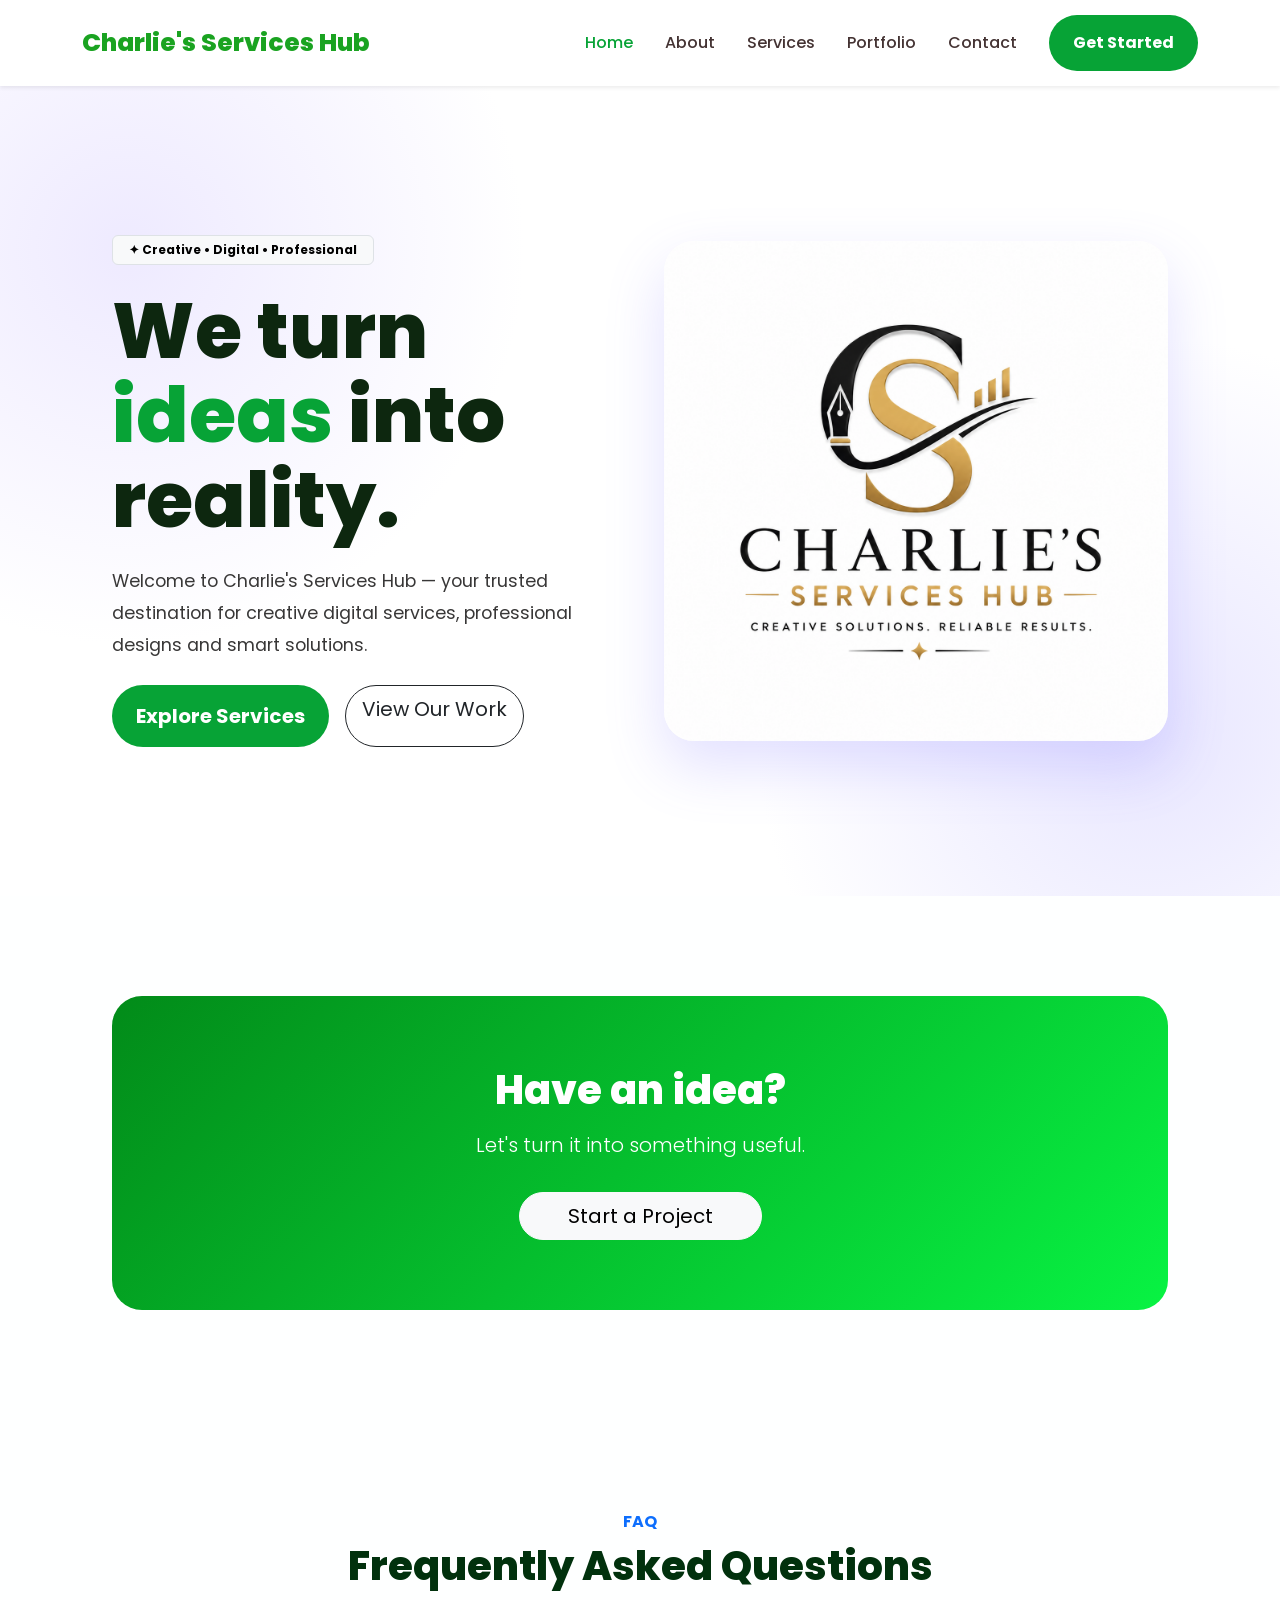
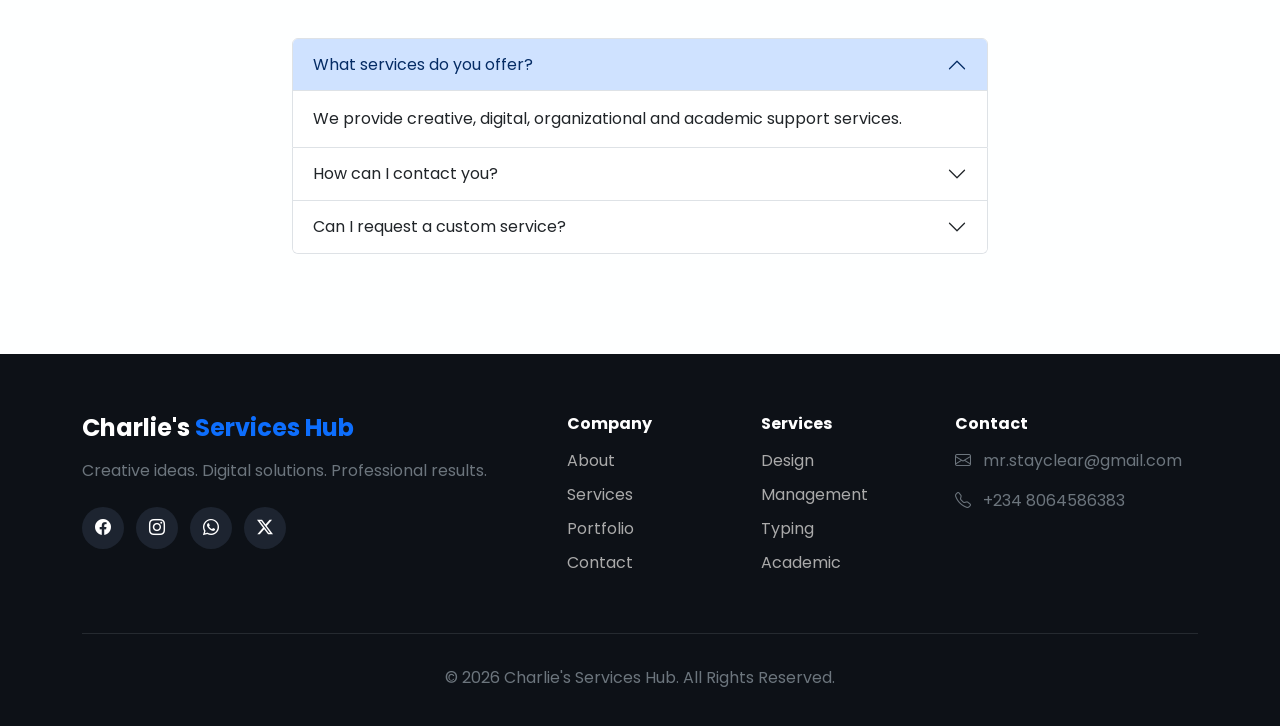
==== index.html @ 96997f83 "Update website" ====
<!DOCTYPE html>
<html lang="en">
<head>
    <meta charset="UTF-8">
    <meta name="viewport" content="width=device-width, initial-scale=1.0">

    <title>Charlie's Services Hub</title>

    <link
        href="https://cdn.jsdelivr.net/npm/bootstrap@5.3.8/dist/css/bootstrap.min.css"
        rel="stylesheet"
    >

    <!-- BOOTSTRAP ICONS -->
    <link
        rel="stylesheet"
        href="https://cdn.jsdelivr.net/npm/bootstrap-icons@1.13.1/font/bootstrap-icons.min.css"
    >

    <!--  GOOGLE FONT -->
    <link rel="preconnect" href="https://fonts.googleapis.com">
    <link rel="preconnect" href="https://fonts.gstatic.com" crossorigin>

    <link
        href="https://fonts.googleapis.com/css2?family=Poppins:wght@300;400;500;600;700;800&display=swap"
        rel="stylesheet"
    >
    <link rel="stylesheet" href="style.css">

</head>

<body>

<!-- NAVBAR -->

<nav class="navbar navbar-expand-lg bg-white sticky-top shadow-sm">

    <div class="container">

       <a class="navbar-brand" href="#">
    Charlie's Services Hub
</a>

        <button
            class="navbar-toggler"
            type="button"
            data-bs-toggle="collapse"
            data-bs-target="#navbarNav"
        >
            <span class="navbar-toggler-icon"></span>
        </button>


        <div class="collapse navbar-collapse" id="navbarNav">

            <ul class="navbar-nav ms-auto align-items-lg-center">

                <li class="nav-item">
                    <a class="nav-link active" href="#home">
                        Home
                    </a>
                </li>

                <li class="nav-item">
                    <a class="nav-link" href="pages/about.html">
                        About
                    </a>
                </li>

                <li class="nav-item">
                    <a class="nav-link" href="pages/services.html">
                        Services
                    </a>
                </li>

                <li class="nav-item">
                    <a class="nav-link" href="pages/portfolio.html">
                        Portfolio
                    </a>
                </li>

                <li class="nav-item">
                    <a class="nav-link" href="pages/contact.html">
                        Contact
                    </a>
                </li>
                

                <li class="nav-item ms-lg-3 mt-3 mt-lg-0">

                    <a
                        href="pages/contact.html"
                        class="btn btn-brand"
                    >
                        Get Started
                    </a>

                </li>

            </ul>

        </div>

    </div>

</nav>


<!-- =====================================================
     HERO
===================================================== -->

<section class="hero" id="home">

    <div class="container">

        <div class="row align-items-center g-5">


            <div class="col-lg-6"> <span class="badge text-bg-light border px-3 py-2 mb-4">
                    ✦ Creative • Digital • Professional
                </span>

                <h1>
                    We turn
                    <span>ideas</span>
                    into reality.
                </h1>

                <p class="mt-4 mb-4">

                    Welcome to Charlie's Services Hub — your trusted
                    destination for creative digital services,
                    professional designs and smart solutions.

                </p>

                <div class="d-flex flex-wrap gap-3">

                    <a href="services.html" class="btn btn-brand btn-lg">
                        Explore Services
                    </a>

                    <a href="portfolio.html"
                       class="btn btn-outline-dark btn-lg rounded-pill" >

                        View Our Work

                    </a>

                </div>


            </div>

            <div class="col-lg-6">

                <div class="hero-image">

                    <img
                        src="images/logo.png"
                        alt="Creative workspace"
                    >

                </div>

            </div>

        </div>

    </div>

</section>


<!-- CTA -->

<section>

    <div class="container">

        <div class="cta text-center">

            <h2>
                Have an idea?
            </h2>

            <p class="lead mt-3">
                Let's turn it into something useful.
            </p>

            <a
                href="contact.html"
                class="btn btn-light btn-lg rounded-pill px-5 mt-3"
            >
                Start a Project
            </a>

        </div>

    </div>

</section>

<!-- FAQ / ACCORDION -->

<section>

    <div class="container">

        <div class="text-center mb-5">

            <span class="text-primary fw-bold">
                FAQ
            </span>

            <h2 class="section-title mt-2">
                Frequently Asked Questions
            </h2>

        </div>


        <div class="row justify-content-center">

            <div class="col-lg-8">

                <div class="accordion" id="faqAccordion">


                    <div class="accordion-item">

                        <h2 class="accordion-header">

                            <button
                                class="accordion-button"
                                type="button"
                                data-bs-toggle="collapse"
                                data-bs-target="#faqOne"
                            >

                                What services do you offer?

                            </button>

                        </h2>

                        <div
                            id="faqOne"
                            class="accordion-collapse collapse show"
                            data-bs-parent="#faqAccordion"
                        >

                            <div class="accordion-body">

                                We provide creative, digital,
                                organizational and academic support
                                services.

                            </div>

                        </div>

                    </div>



                    <div class="accordion-item">

                        <h2 class="accordion-header">

                            <button
                                class="accordion-button collapsed"
                                type="button"
                                data-bs-toggle="collapse"
                                data-bs-target="#faqTwo"
                            >

                                How can I contact you?

                            </button>

                        </h2>

                        <div
                            id="faqTwo"
                            class="accordion-collapse collapse"
                            data-bs-parent="#faqAccordion"
                        >

                            <div class="accordion-body">

                                You can use the contact form below or
                                contact us through your preferred
                                social media platform.

                            </div>

                        </div>

                    </div>



                    <div class="accordion-item">

                        <h2 class="accordion-header">

                            <button
                                class="accordion-button collapsed"
                                type="button"
                                data-bs-toggle="collapse"
                                data-bs-target="#faqThree"
                            >

                                Can I request a custom service?

                            </button>

                        </h2>

                        <div
                            id="faqThree"
                            class="accordion-collapse collapse"
                            data-bs-parent="#faqAccordion"
                        >

                            <div class="accordion-body">

                                Yes. Contact us with your requirements
                                and we can discuss the project.

                            </div>

                        </div>

                    </div>


                </div>

            </div>

        </div>

    </div>

</section>


<!-- MODAL -->

<div
    class="modal fade"
    id="successModal"
    tabindex="-1"
>

    <div class="modal-dialog modal-dialog-centered">

        <div class="modal-content border-0 rounded-4">

            <div class="modal-body text-center p-5">

                <i
                    class="bi bi-check-circle-fill text-success"
                    style="font-size: 4rem;"
                ></i>

                <h3 class="fw-bold mt-3">
                    Message Ready!
                </h3>

                <p class="text-muted">
                    This is a class demonstration form.
                    
            
                </p>

                <button
                    type="button"
                    class="btn btn-brand"
                    data-bs-dismiss="modal"
                >
                    Close
                </button>

            </div>

        </div>

    </div>

</div>



<!-- FOOTER -->

<footer>

    <div class="container">

        <div class="row g-5">


            <div class="col-lg-5">

                <h4 class="fw-bold">
                    Charlie's <span class="text-primary">
                        Services Hub
                    </span>
                </h4>

                <p class="text-secondary mt-3">

                    Creative ideas. Digital solutions.
                    Professional results.

                </p>


                <div class="mt-4">

                    <a href="https://www.bing.com/ck/a?!&&p=9feb0f4310e8fc81fb47307b9c2fcb433180a0ec6b090beaa0cdb81ada6acd82JmltdHM9MTc5MDM4MDgwMA&ptn=3&ver=2&hsh=4&fclid=1b121233-e834-6861-1917-0503e92b69a7&psq=facebook&u=a1aHR0cHM6Ly93d3cuZmFjZWJvb2suY29tLw" class="social-icon">
                        <i class="bi bi-facebook"></i>
                    </a>

                    <a href="https://www.bing.com/ck/a?!&&p=528c1a30f870afdccb645fd1c2c359d03a82cc8d099572224cc687672ef10321JmltdHM9MTc5MDM4MDgwMA&ptn=3&ver=2&hsh=4&fclid=1b121233-e834-6861-1917-0503e92b69a7&psq=instagram&u=a1aHR0cHM6Ly93d3cuaW5zdGFncmFtLmNvbS8" class="social-icon">
                        <i class="bi bi-instagram"></i>
                    </a>

                    <a href="https://www.bing.com/ck/a?!&&p=65aac3eaa74bcf0e8704a24eafe62440c867f654f929f1806dbceceaddc57669JmltdHM9MTc5MDM4MDgwMA&ptn=3&ver=2&hsh=4&fclid=1b121233-e834-6861-1917-0503e92b69a7&psq=whatsapp&u=a1aHR0cHM6Ly93d3cud2hhdHNhcHAuY29tLw" class="social-icon">
                        <i class="bi bi-whatsapp"></i>
                    </a>

                    <a href="https://www.bing.com/ck/a?!&&p=339bd006823ff5f0c542a1fcebcbe4391bc80062686b438f9a3b58145658d2aaJmltdHM9MTc5MDM4MDgwMA&ptn=3&ver=2&hsh=4&fclid=1b121233-e834-6861-1917-0503e92b69a7&psq=twitt&u=a1aHR0cHM6Ly94LmNvbS8" class="social-icon">
                        <i class="bi bi-twitter-x"></i>
                    </a>

                </div>

            </div>


            <div class="col-6 col-lg-2">

                <h6 class="fw-bold mb-3">
                    Company
                </h6>

                <a href="pages/about.html">About</a>
                <a href="pages/services.html">Services</a>
                <a href="pages/portfolio.html">Portfolio</a>
                <a href="pages/contact.html">Contact</a>

            </div>


            <div class="col-6 col-lg-2">

                <h6 class="fw-bold mb-3">
                    Services
                </h6>

                <a href="pages/services.html">Design</a>
                <a href="pages/services.html">Management</a>
                <a href="pages/services.html">Typing</a>
                <a href="pages/services.html">Academic</a>

            </div>


            <div class="col-lg-3">

                <h6 class="fw-bold mb-3">
                    Contact
                </h6>

                <p class="text-secondary">
                    <i class="bi bi-envelope me-2"></i>
                    mr.stayclear@gmail.com
                </p>

                <p class="text-secondary">
                    <i class="bi bi-telephone me-2"></i>
                    +234 8064586383
                </p>

            </div>

        </div>


        <hr class="border-secondary mt-5">


        <div class="text-center text-secondary pt-3">

            <p>
                © 2026 Charlie's Services Hub.
                All Rights Reserved.
            </p>

        </div>

    </div>

</footer>
<script src="https://cdn.jsdelivr.net/npm/bootstrap@5.3.8/dist/js/bootstrap.bundle.min.js" integrity="sha384-FKyoEForCGlyvwx9Hj09JcYn3nv7wiPVlz7YYwJrWVcXK/BmnVDxM+D2scQbITxI" crossorigin="anonymous"></script>
</body>
</html>
---- style.css ----
:root {
            --primary: #07a336;
            --secondary: #1aa321;
            --dark: #0d270f;
            --light: #aaee9d9a;
            --text: #383737;
        }

        * {
            scroll-behavior: smooth;
        }

           
        body { 
            font-family: 'Poppins', sans-serif;
            color: var(--dark);
            background-color: rgba(254, 255, 255, 0.945)
        }

        /* NAVBAR */

        .navbar {
            padding: 15px 0;
            transition: 0.3s;
        }

        .navbar-brand {
            font-size: 25px;
            font-weight: 800;
            color: var(--secondary);
        }


        .nav-link {
            font-weight: 500;
            margin: 0 8px;
            color: #443333;
            transition: 0.3s;
        }

        .nav-link:hover {
            color: var(--primary);
        }

        .nav-link.active {
            color: var(--primary) !important;
        }

        .btn-brand {
            
            background: var(--primary);
            color: white;
            border: none;
            padding: 16px 24px;
            border-radius: 50px;
            font-weight: 700;
            transition: 0.3s;
        }

        .btn-brand:hover {
           background-color: #1aa321; opacity: 80%;
            color: rgb(250, 248, 248);
            transform: translateY(3px);
        }
        
/* ABOUT */

        .about-img {
            margin-bottom: 40px;
            border-radius: 25px;
            width: 100%;
            height: 500px;
            object-fit: cover;
        }
        

        .check-item {
            display: flex;
            align-items: center;
            gap: 12px;
            margin-bottom: 15px;
        }

        .check-item i {
            color: var(--secondary);
            font-size: 1.3rem;
        }
          /* CAROUSEL */
            
        .carousel-item img {
            margin: 30px;
            height: 550px;
            object-fit: cover;
            border-radius: 25px;
        }
        .span
        .carousel-caption {
            background: rgba(0, 0, 0, 0.55);
            border-radius: 15px;
            padding: 20px;
        }
        /*STATS*/

         .stats-section {
            padding-bottom: 30px;
            margin-bottom: 50px;
            background: var(--light);
            color: white;
        }

        .stat-number {
            font-size: 3rem;
            font-weight: 800;
            color: #035528;
        }

        .stat-text {
            color: #015521;
        }
         
.btn-brand {
            background: var(--primary);
            color: white;
            border: none;
            padding: 16px 24px;
            border-radius: 50px;
            font-weight: 700;
            transition: 0.3s;
        }

        .btn-brand:hover {
           background-color: #1aa321; opacity: 80%;
            color: white;
            transform: translateY(3px);
        }

        /* SERVICES */

        .service-card {
            text-align: center;
            border-radius: 30px;
            padding: 20px;
            height: 100%;
            background: rgb(252, 253, 251);
            box-shadow: 0 10px 40px rgba(12, 12, 12, 0.322);
            transition: 0.3s;

        }

        .service-card:hover {
            transform: translateY(-10px);
            box-shadow: 0 20px 50px rgba(108, 99, 255, 0.15);
        }

        .service-icon {
            width: 65px;
            height: 65px;
            display: flex;
            align-items: center;
            justify-content: center;
            border-radius: 18px;
            background: #49e68556;
            color: var(--primary);
            font-size: 1.8rem;
            margin-bottom: 25px;
        }

        .service-card h4 {
            font-weight: 700;
        }

        .service-card p {
            color: var(--text);
            line-height: 1.7;
        }

         /* PORTFOLIO */

        .portfolio-card {
            border: none;
            overflow: hidden;
            border-radius: 20px;
            box-shadow: 0 10px 35px rgba(0,0,0,0.08);
        }

        .portfolio-card img {
            height: 250px;
            width: 100%;
            object-fit: cover;
            transition: 0.5s;
        }

        .portfolio-card:hover img {
            transform: scale(1.08);
        }

        /* =========================
           TESTIMONIALS
        ========================== */

        .testimonial {
            background: white;
            border-radius: 20px;
            padding: 30px;
            box-shadow: 0 10px 35px rgba(0,0,0,0.07);
        }

        .stars {
            color: rgb(231, 231, 5);
        }


        /* =========================
           CONTACT
        ========================== */

        .contact-card {
            border: none;
            border-radius: 20px;
            box-shadow: 0 10px 40px rgba(0,0,0,0.07);
        }

        .form-control {
            padding: 14px;
            border-radius: 12px;
        }

        .form-control:focus {
            border-color: var(--primary);
            box-shadow: 0 0 0 0.2rem rgba(108, 99, 255, 0.15);
        }

        .btn-brand {
            background: var(--primary);
            color: white;
            border: none;
            padding: 16px 24px;
            border-radius: 50px;
            font-weight: 700;
            transition: 0.3s;
        }

        .btn-brand:hover {
           background-color: #1aa321; opacity: 80%;
            color: white;
            transform: translateY(3px);
        }


        /* HERO */

        .hero {
            min-height: 90vh;
            display: flex;
            align-items: center;
        background:
                radial-gradient(circle at 10% 20%, #eeeaff 0%, transparent 30%),
                radial-gradient(circle at 90% 80%, #e8e6ff 0%, transparent 30%),
                #ffffff;
        }

        .hero h1 {
            font-size: clamp(2.5rem, 6vw, 5rem);
            font-weight: 800;
            line-height: 1.1;
        }

        .hero h1 span {
            color: var(--primary);
        }

        .hero p {
            color: var(--text);
            font-size: 1.1rem;
            max-width: 600px;
            line-height: 1.8;
        }

        .hero-image {
            border-radius: 30px;
            overflow: hidden;
            box-shadow: 0 25px 60px rgba(108, 99, 255, 0.2);
        }

        .hero-image img {
            width: 100%;
            height: 500px;
            object-fit: cover;
        }


        /*  GENERAL SECTION */
        section{
            padding: 100px;
        }

        .section-title {
            font-weight: 800;
            font-size: 2.5rem;
            color:#01310d;
        }

        .section-subtitle {
            color: var(--text);
            max-width: 550px;
            margin: auto;
        }

        /* CTA */
        .cta {
            
            background:
                linear-gradient(
                    135deg,
                    #028b19,
                    #08f343
                );

            color: white;
            border-radius: 30px;
            padding: 70px 40px;
        }

        .cta h2 {
            font-weight: 800;
            font-size: 2.5rem;
        }



        /* FOOTER */

        footer {
            background: #0d1117;
            color: white;
            padding: 60px 0 20px;
        }

        footer a {
            color: #aaa;
            text-decoration: none;
            display: block;
            margin-bottom: 10px;
            transition: 0.3s;
        }

        footer a:hover {
            color: rgb(20, 104, 4);
        }

        .social-icon {
            width: 42px;
            height: 42px;
            display: inline-flex;
            align-items: center;
            justify-content: center;
            border-radius: 50%;
            background: #1d2430;
            color: white;
            margin-right: 8px;
            transition: 0.3s;
        }

        .social-icon:hover {
            background: white;
            transform: translateY(-3px);
        }


        /* RESPONSIVE */

        @media (max-width: 768px) {

            

            .hero p {
                margin: auto;
            }

            .hero-image {
                margin-top: 40px;
            }

            .hero-image img {
                height: 350px;
            }

            section {
                padding: 70px 0;          
            }

            .carousel-item img {
                height: 350px;
            }
           
        }
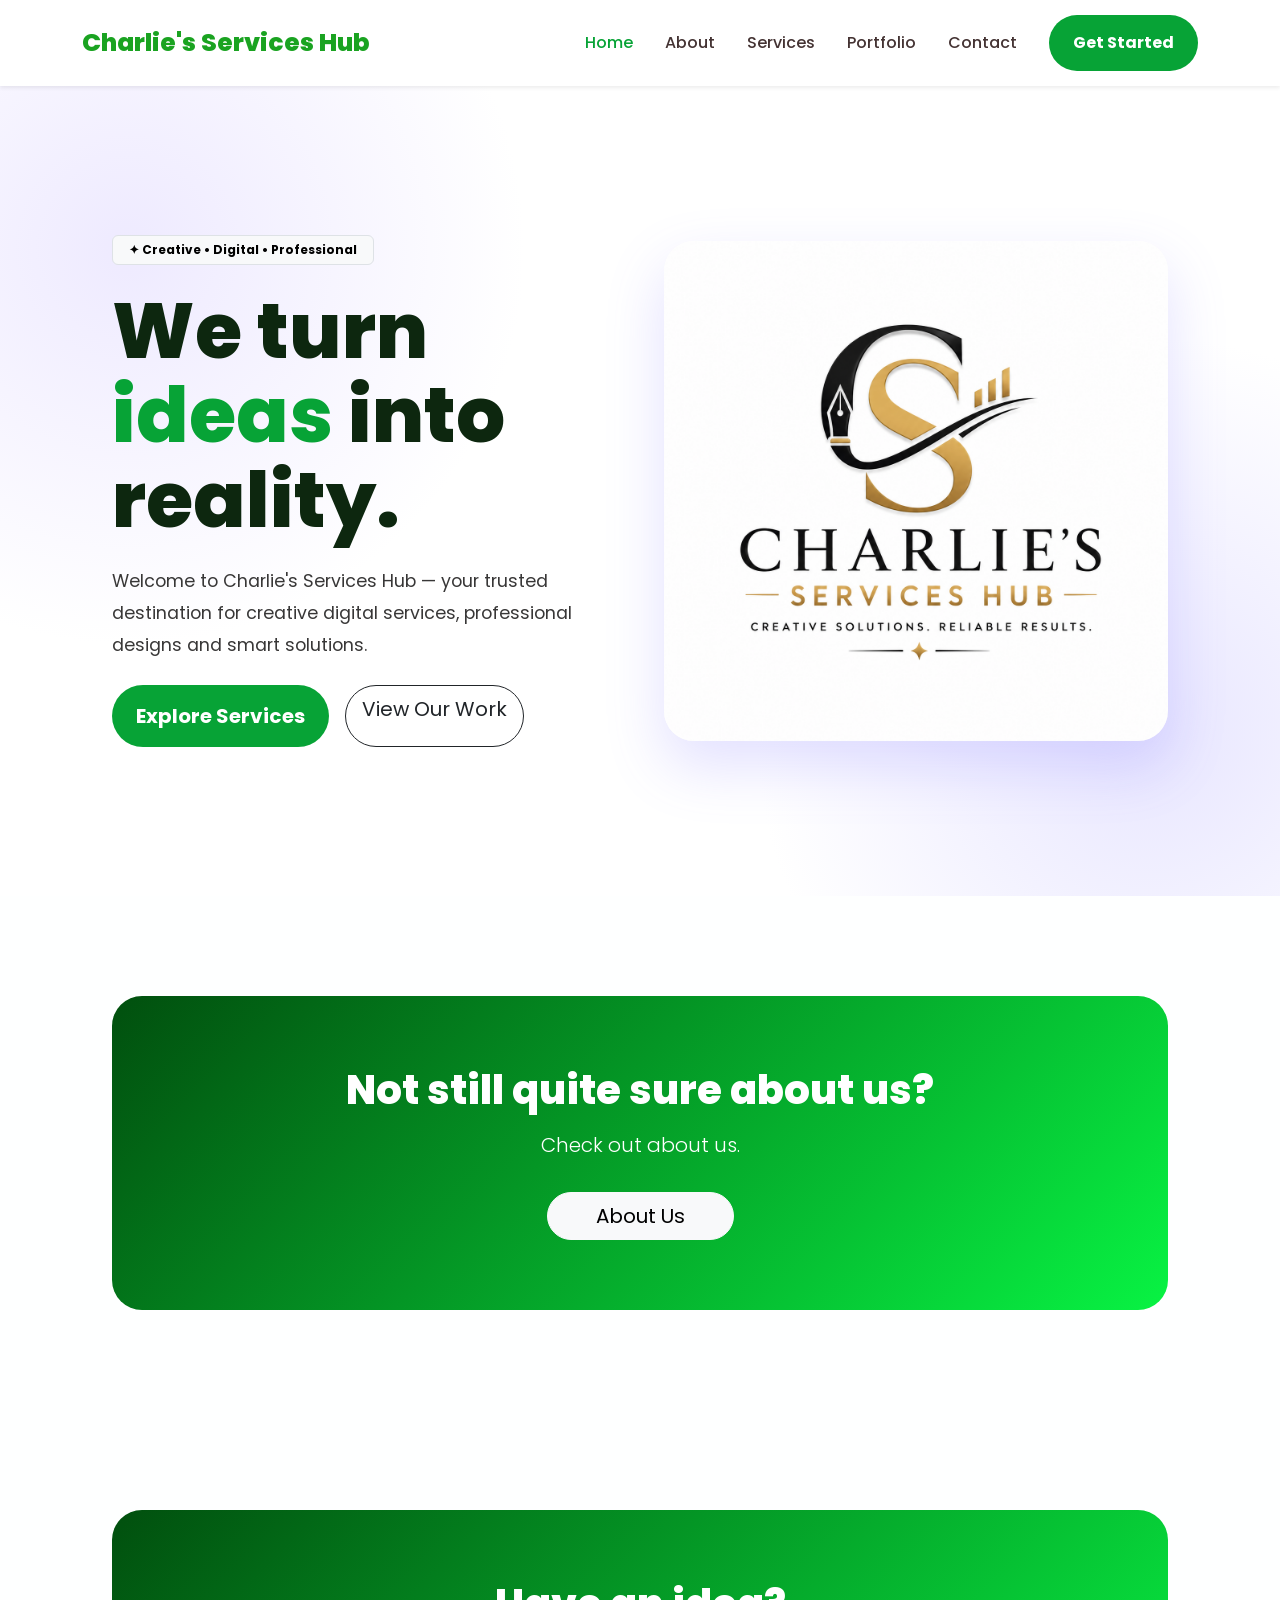
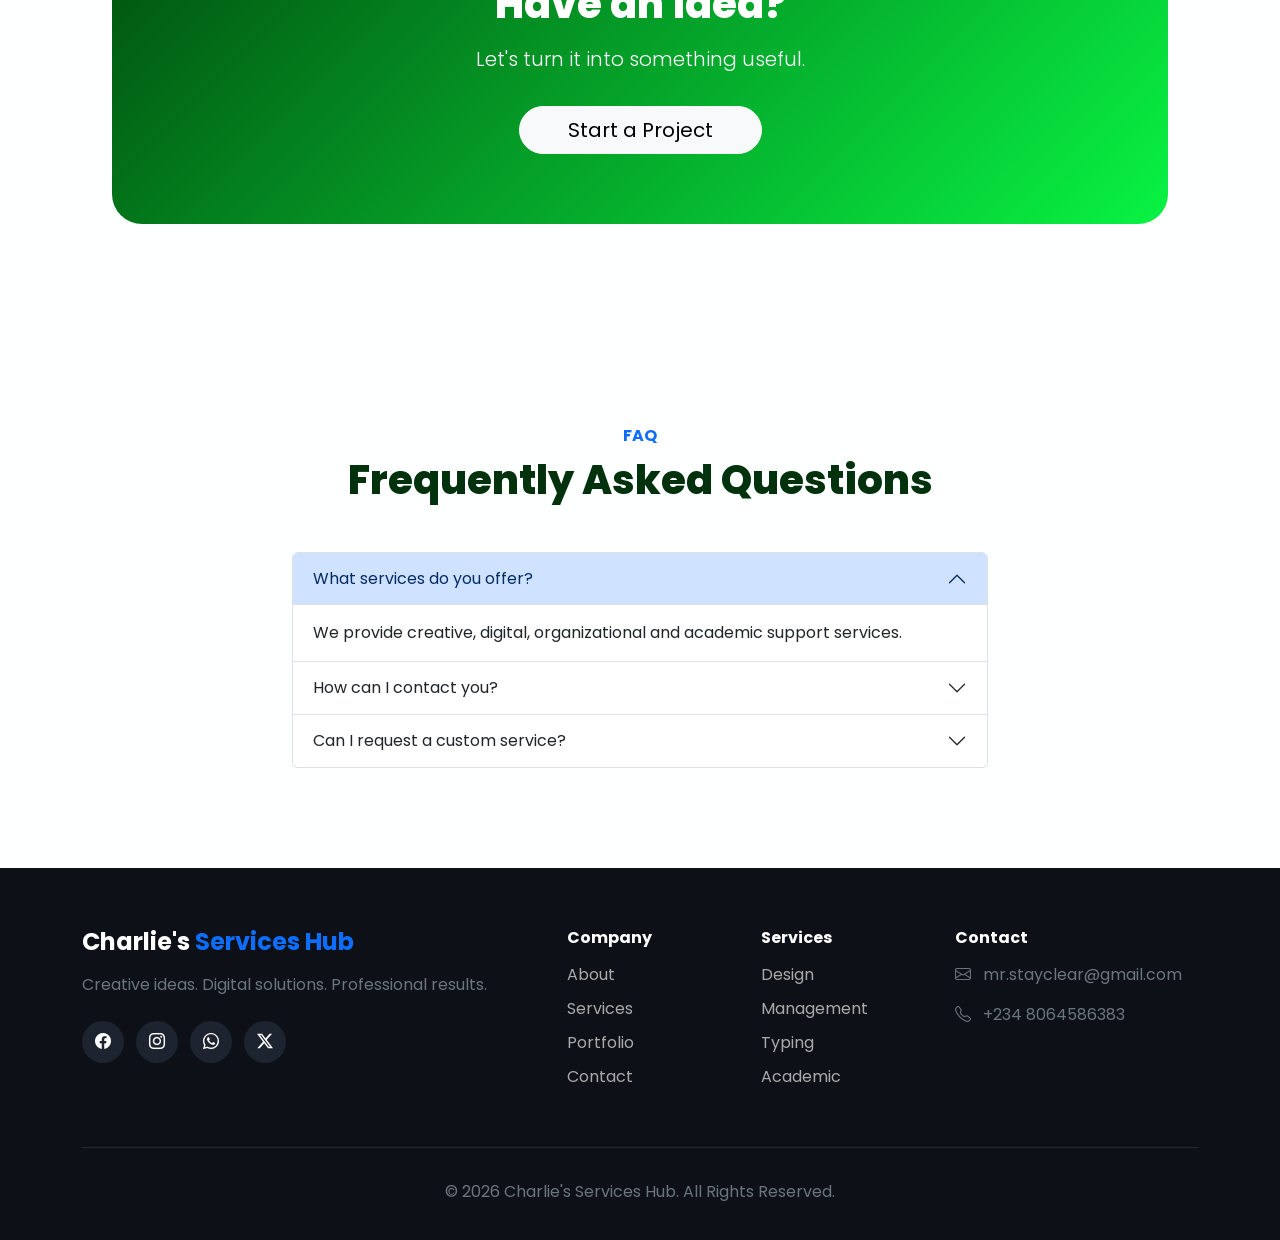
==== commit 56ce7876: "Update website design" ====
--- a/index.html
+++ b/index.html
@@ -137,11 +137,11 @@
 
                 <div class="d-flex flex-wrap gap-3">
 
-                    <a href="services.html" class="btn btn-brand btn-lg">
+                    <a href="pages/services.html" class="btn btn-brand btn-lg">
                         Explore Services
                     </a>
 
-                    <a href="portfolio.html"
+                    <a href="pages/portfolio.html"
                        class="btn btn-outline-dark btn-lg rounded-pill" >
 
                         View Our Work
@@ -172,6 +172,32 @@
 
 </section>
 
+<section>
+
+    <div class="container">
+
+        <div class="cta text-center">
+
+            <h2>
+                Not still quite sure about us?
+            </h2>
+
+            <p class="lead mt-3">
+                Check out about us.
+            </p>
+
+            <a
+                href="pages/about.html"
+                class="btn btn-light btn-lg rounded-pill px-5 mt-3"
+            >
+                About Us
+            </a>
+
+        </div>
+
+    </div>
+
+</section>
 
 <!-- CTA -->
 
@@ -190,7 +216,7 @@
             </p>
 
             <a
-                href="contact.html"
+                href="pages/contact.html"
                 class="btn btn-light btn-lg rounded-pill px-5 mt-3"
             >
                 Start a Project
@@ -507,6 +533,8 @@
     </div>
 
 </footer>
+
 <script src="https://cdn.jsdelivr.net/npm/bootstrap@5.3.8/dist/js/bootstrap.bundle.min.js" integrity="sha384-FKyoEForCGlyvwx9Hj09JcYn3nv7wiPVlz7YYwJrWVcXK/BmnVDxM+D2scQbITxI" crossorigin="anonymous"></script>
+
 </body>
 </html>
--- a/style.css
+++ b/style.css
@@ -194,9 +194,7 @@
             transform: scale(1.08);
         }
 
-        /* =========================
-           TESTIMONIALS
-        ========================== */
+        /* TESTIMONIALS */
 
         .testimonial {
             background: white;
@@ -210,9 +208,7 @@
         }
 
 
-        /* =========================
-           CONTACT
-        ========================== */
+        /* CONTACT */
 
         .contact-card {
             border: none;
@@ -312,7 +308,7 @@
             background:
                 linear-gradient(
                     135deg,
-                    #028b19,
+                    #014f0e,
                     #08f343
                 );
 
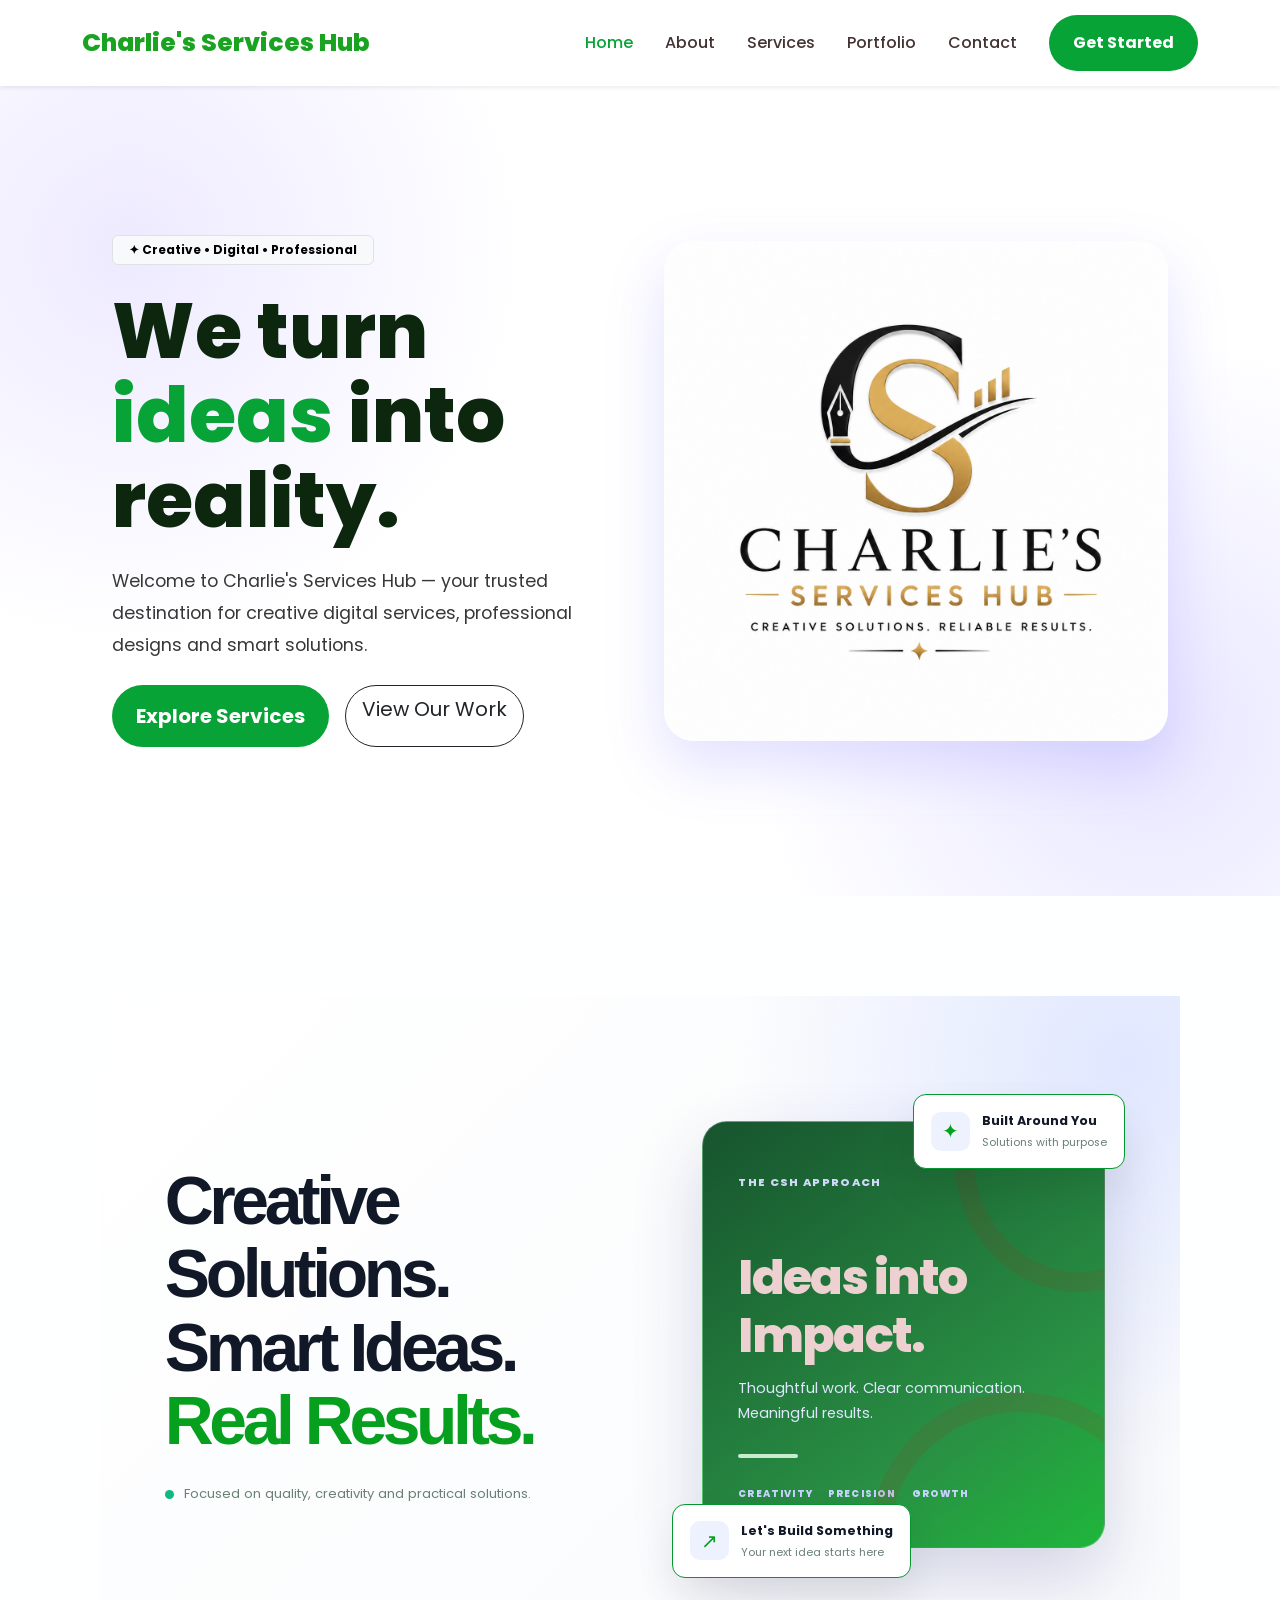
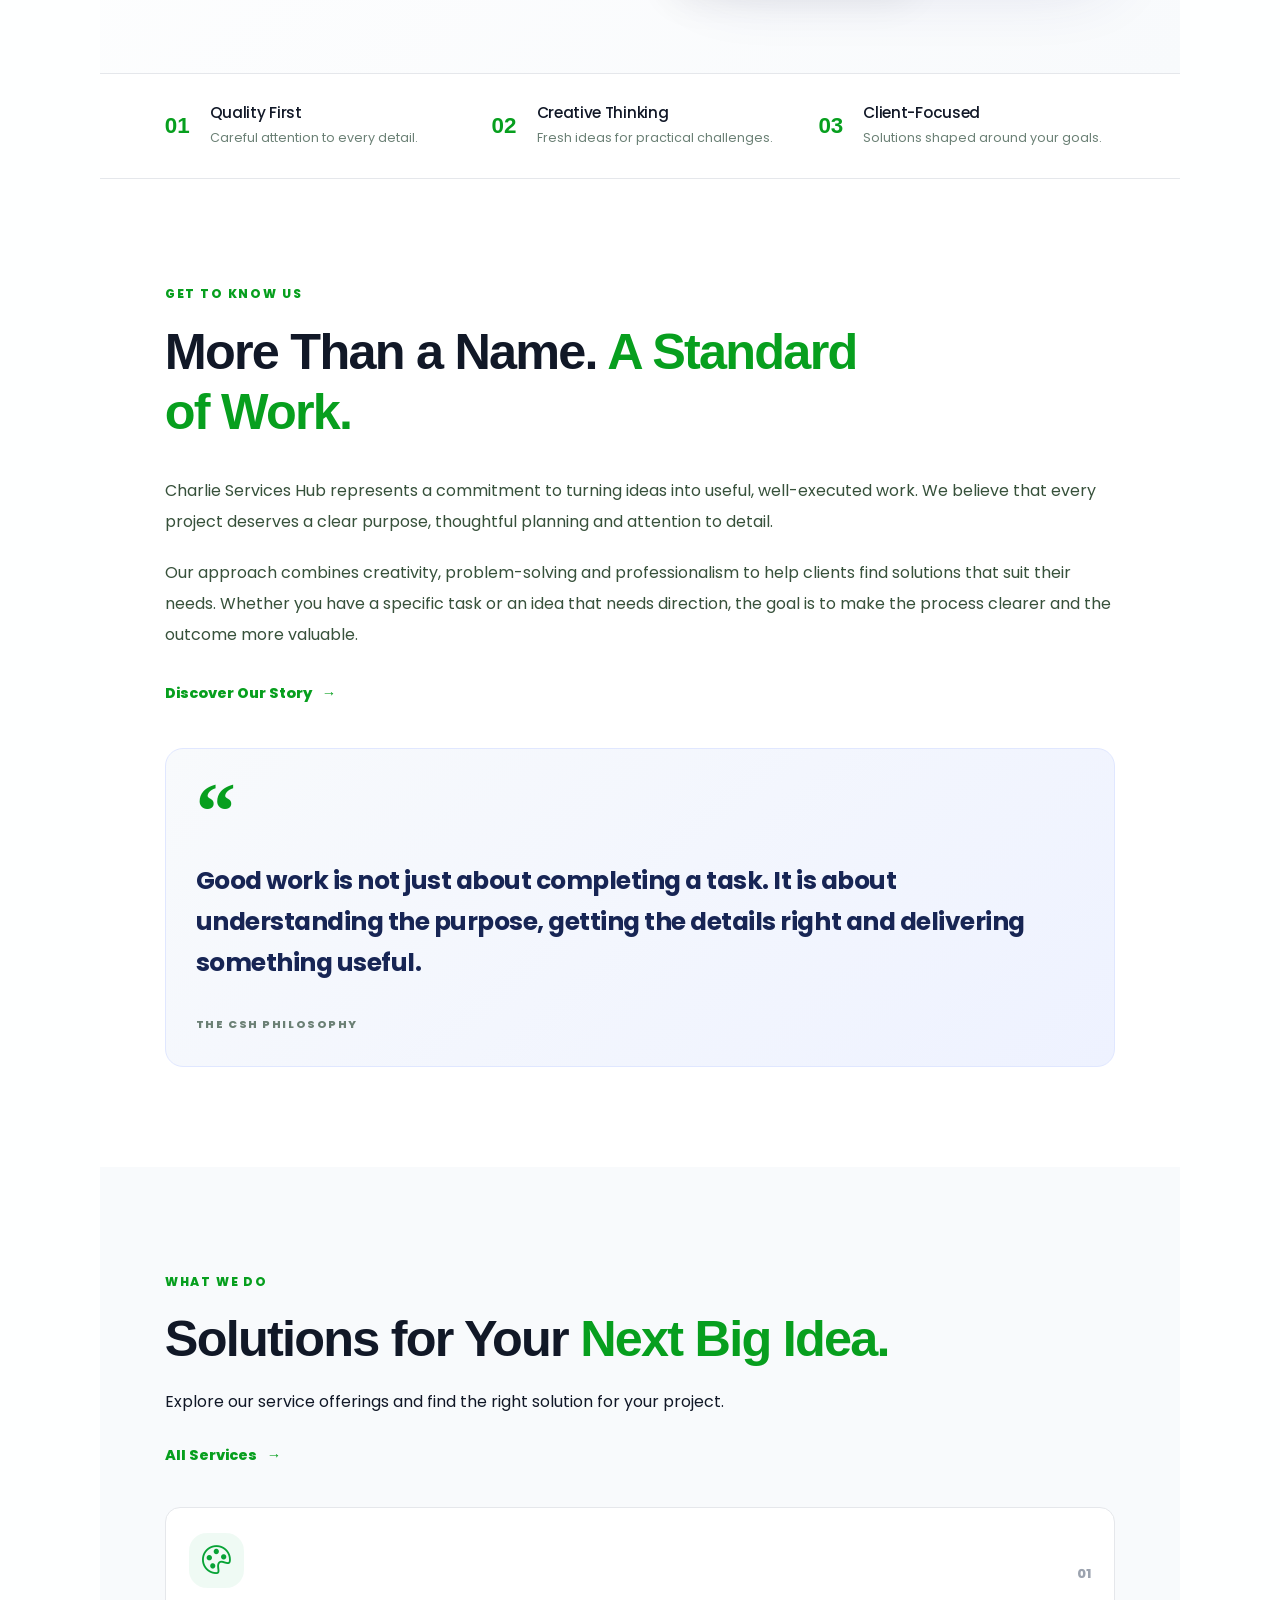
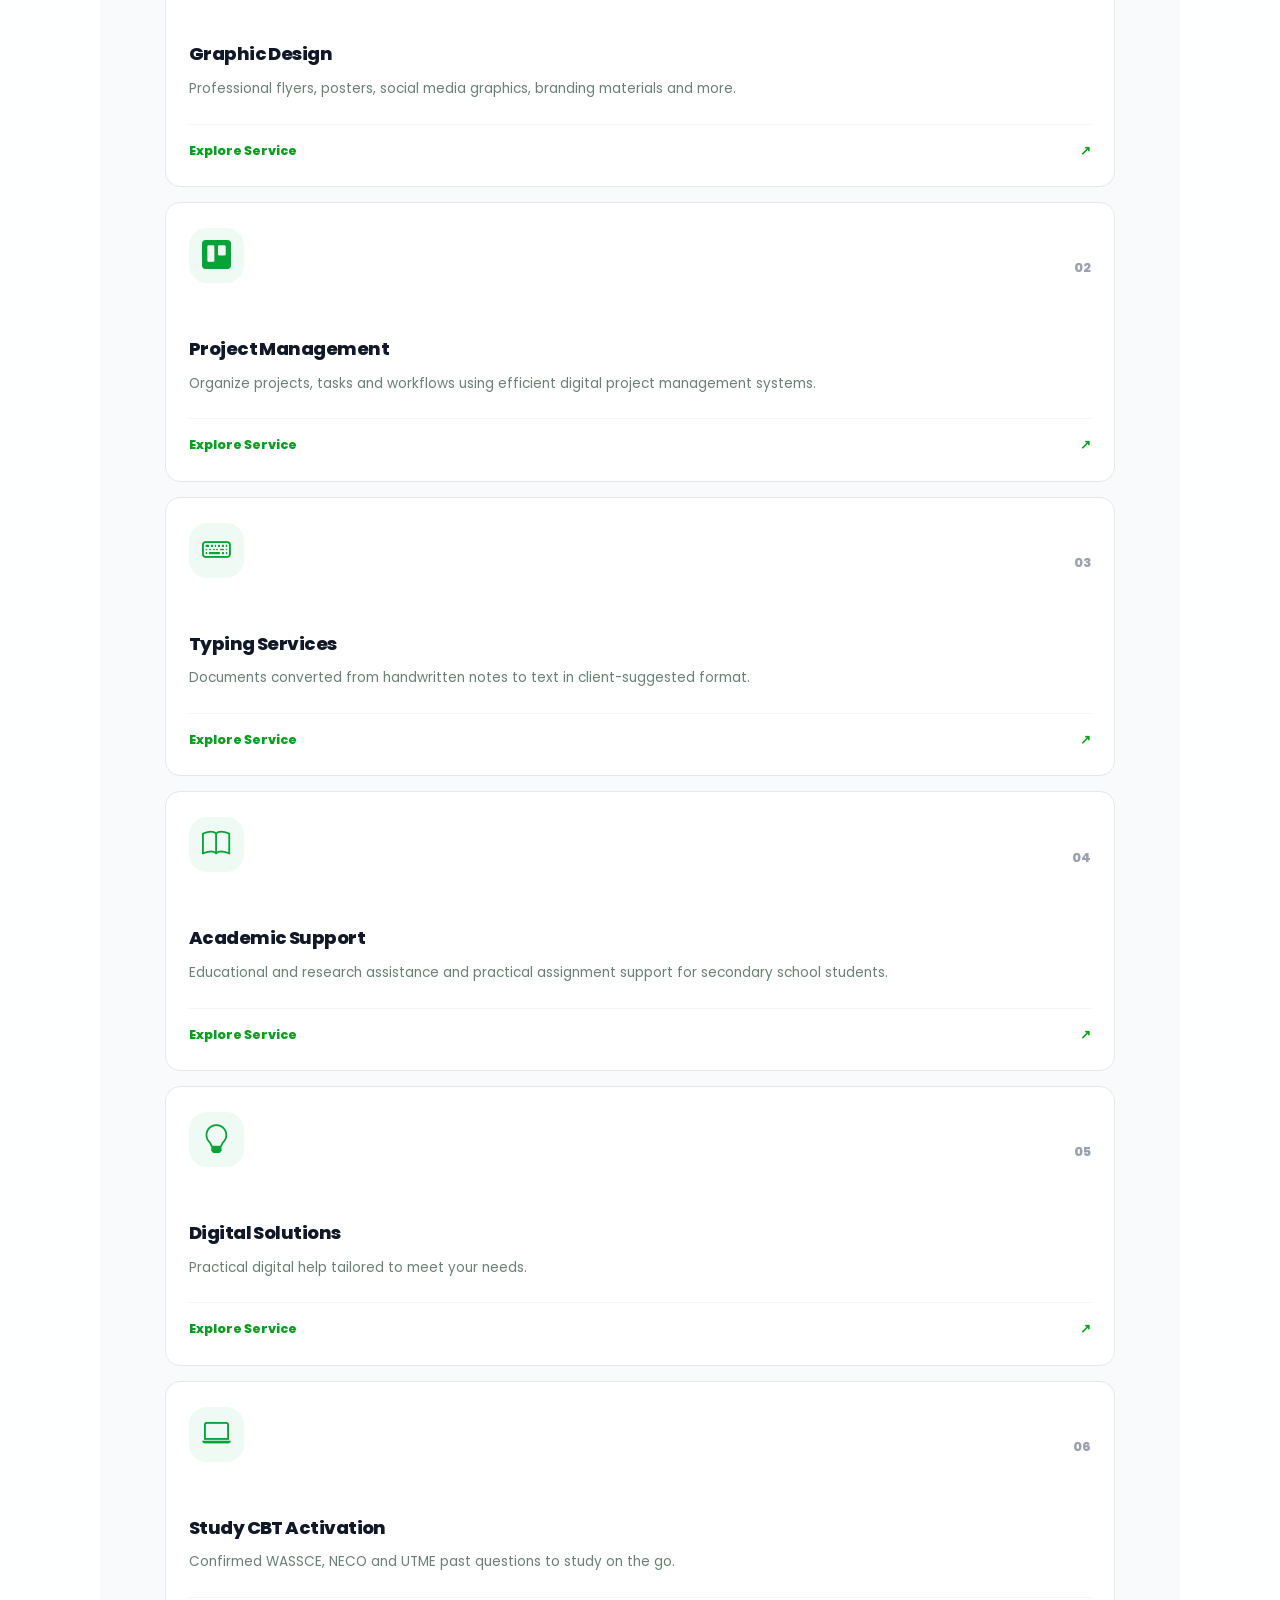
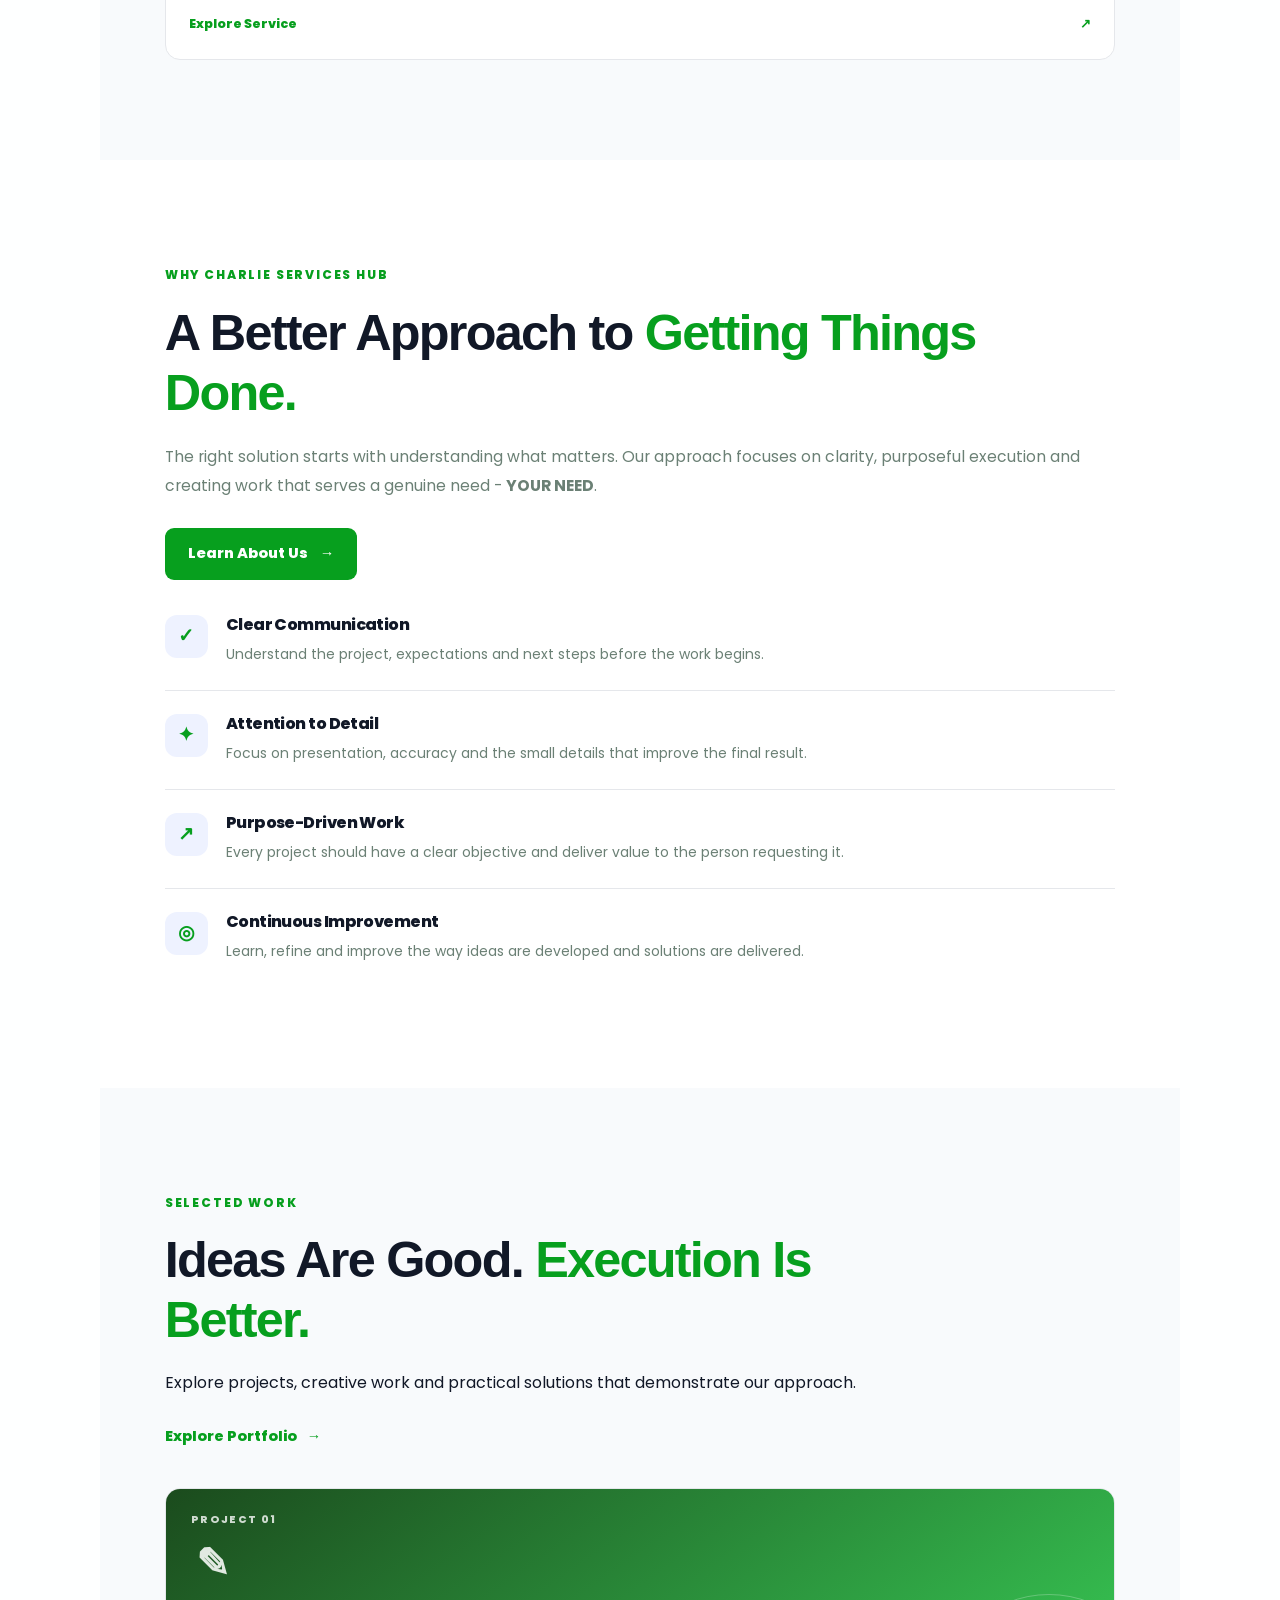
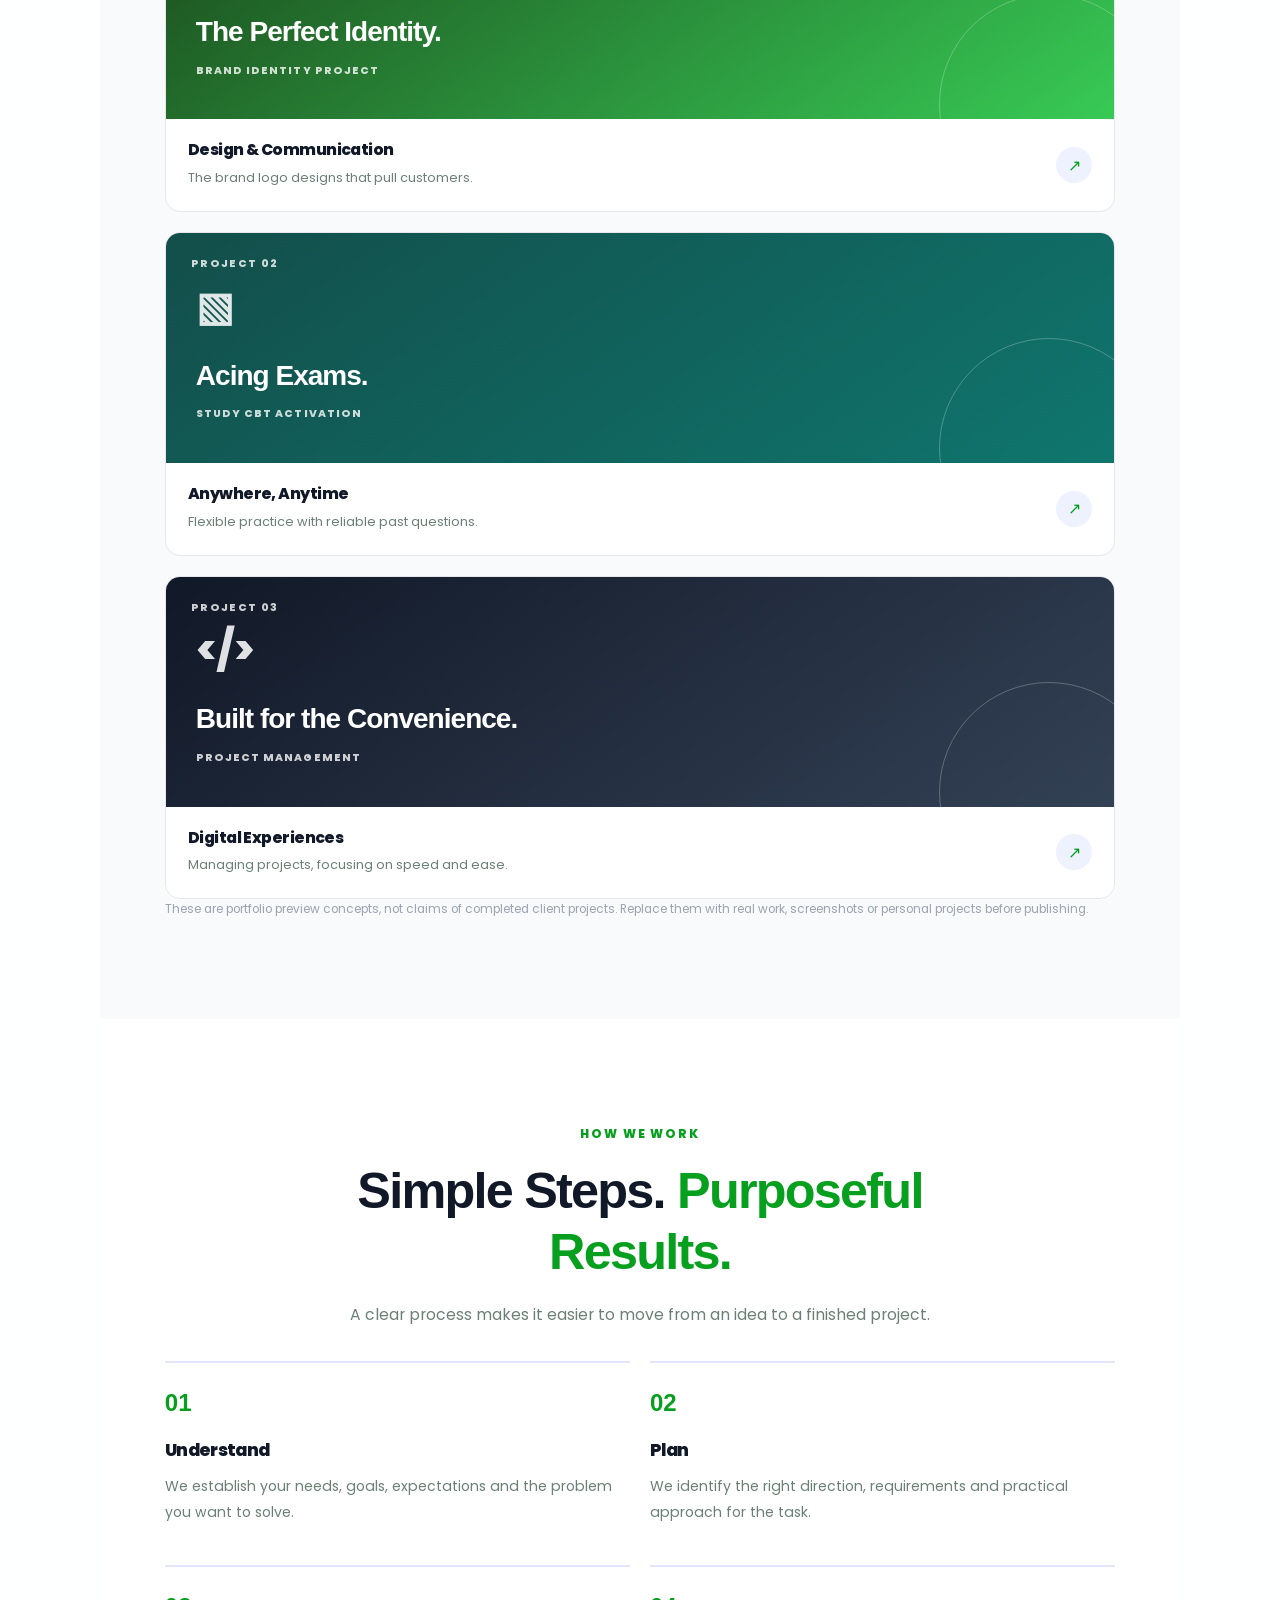
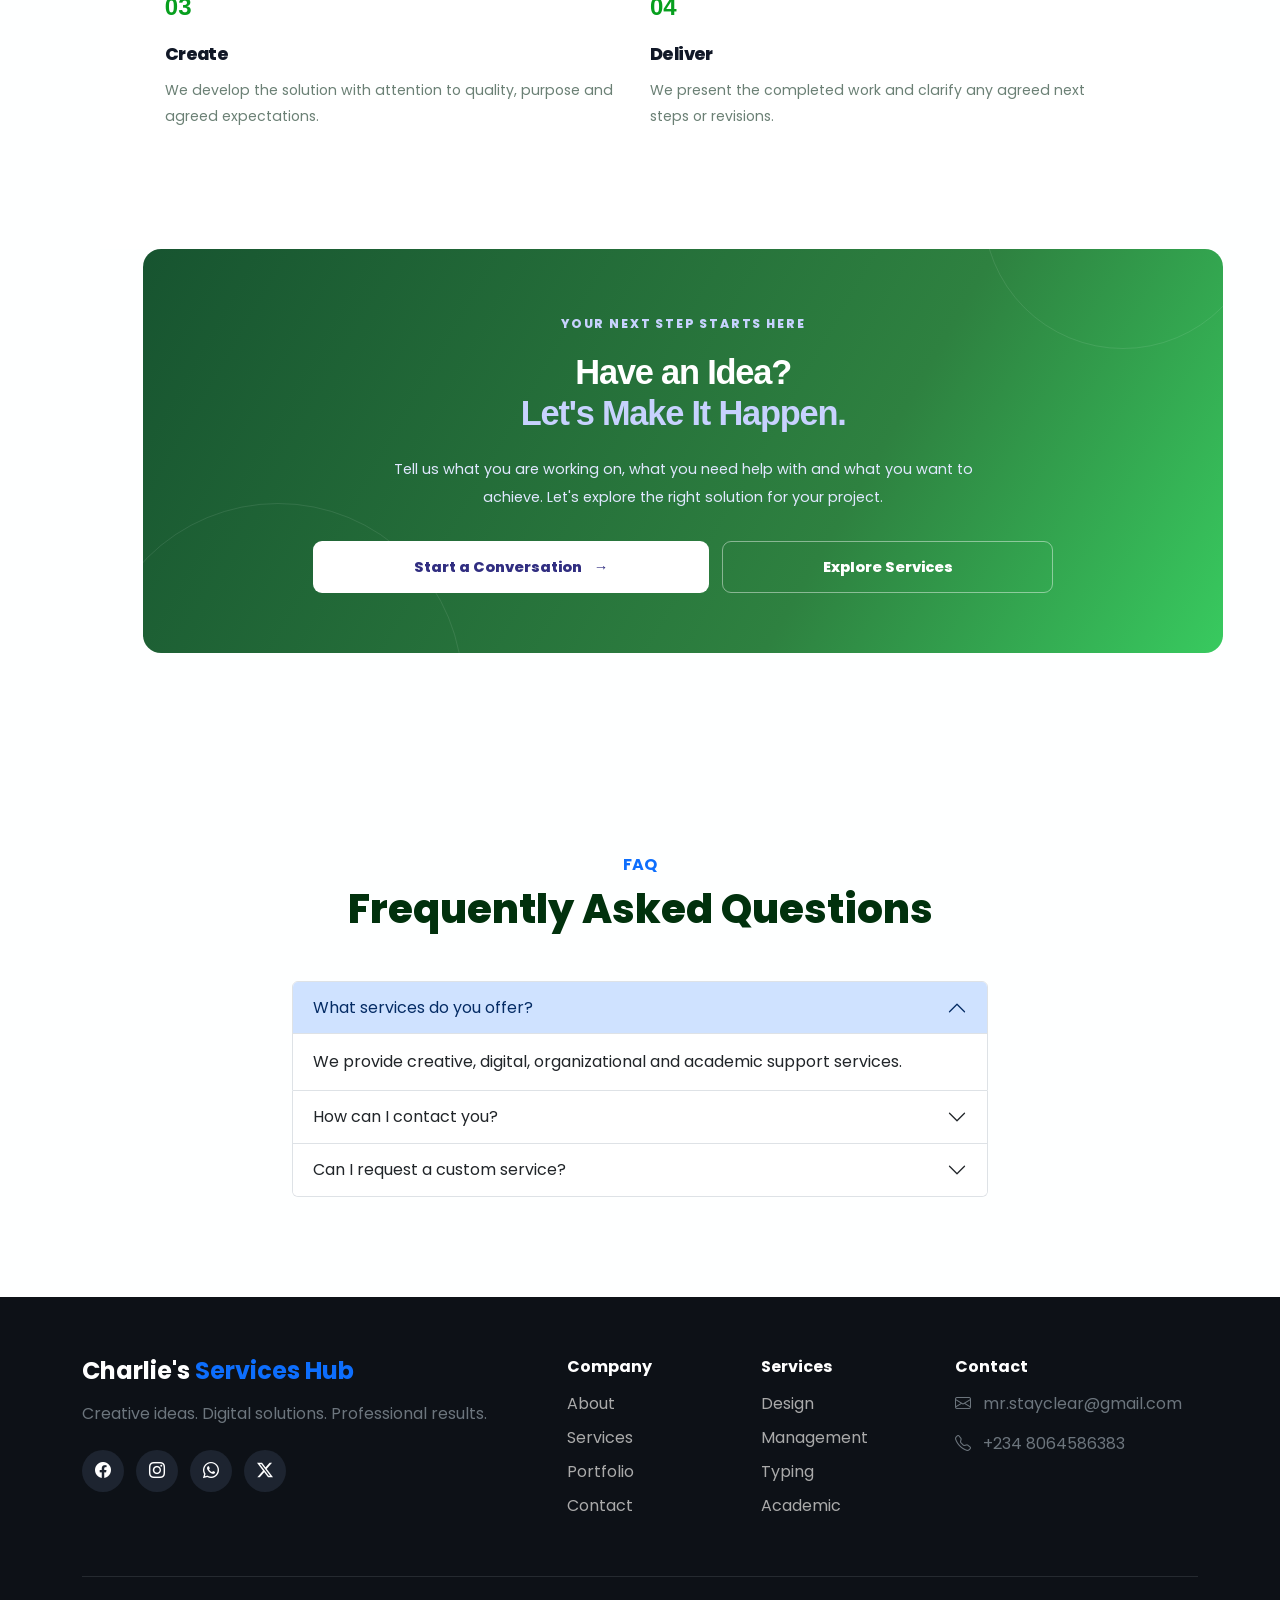
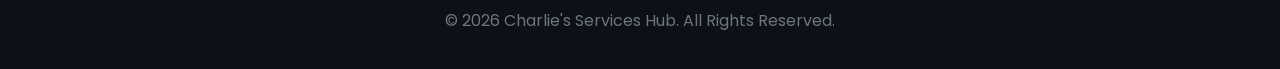
==== commit 9c0a0084: "Newest changes" ====
--- a/index.html
+++ b/index.html
@@ -26,6 +26,7 @@
         rel="stylesheet"
     >
     <link rel="stylesheet" href="style.css">
+    <link rel="icon" type="image/png" href="favicon.png">
 
 </head>
 
@@ -174,59 +175,511 @@
 
 <section>
 
-    <div class="container">
-
-        <div class="cta text-center">
-
-            <h2>
-                Not still quite sure about us?
-            </h2>
-
-            <p class="lead mt-3">
-                Check out about us.
+
+    <!-- =========================
+     CHARLIE SERVICES HUB
+     HOMEPAGE CONTENT
+     Paste inside your index.html <body>
+========================= -->
+
+<main class="csh-home">
+
+    <!-- HERO SECTION -->
+    <section class="csh-hero">
+        <div class="csh-hero-content">
+            
+
+            <h1>Creative Solutions. Smart Ideas. <span>Real Results.</span></h1>
+
+
+            <div class="csh-hero-note">
+                <span class="csh-status-dot"></span>
+                Focused on quality, creativity and practical solutions.
+            </div>
+        </div>
+
+        <div class="csh-hero-visual">
+            <div class="csh-visual-card csh-visual-main">
+                <span class="csh-visual-label">THE CSH APPROACH</span>
+                <h2>Ideas into Impact.</h2>
+                <p>Thoughtful work. Clear communication. Meaningful results.</p>
+
+                <div class="csh-visual-line"></div>
+
+                <div class="csh-visual-bottom">
+                    <span>CREATIVITY</span>
+                    <span>PRECISION</span>
+                    <span>GROWTH</span>
+                </div>
+            </div>
+
+            <div class="csh-floating-card csh-floating-top">
+                <span class="csh-floating-icon">✦</span>
+                <div>
+                    <strong>Built Around You</strong>
+                    <small>Solutions with purpose</small>
+                </div>
+            </div>
+
+            <div class="csh-floating-card csh-floating-bottom">
+                <span class="csh-floating-icon">↗</span>
+                <div>
+                    <strong>Let's Build Something</strong>
+                    <small>Your next idea starts here</small>
+                </div>
+            </div>
+        </div>
+    </section>
+
+
+    <!-- TRUST AND VALUE STRIP -->
+    <section class="csh-value-strip">
+        <div>
+            <span class="csh-value-number">01</span>
+            <div>
+                <h3>Quality First</h3>
+                <p>Careful attention to every detail.</p>
+            </div>
+        </div>
+
+        <div>
+            <span class="csh-value-number">02</span>
+            <div>
+                <h3>Creative Thinking</h3>
+                <p>Fresh ideas for practical challenges.</p>
+            </div>
+        </div>
+
+        <div>
+            <span class="csh-value-number">03</span>
+            <div>
+                <h3>Client-Focused</h3>
+                <p>Solutions shaped around your goals.</p>
+            </div>
+        </div>
+    </section>
+
+
+    <!-- ABOUT PREVIEW -->
+    <section class="csh-section csh-about-preview">
+        <div class="csh-section-heading">
+            <span class="csh-eyebrow">GET TO KNOW US</span>
+            <h2>More Than a Name. <span>A Standard of Work.</span></h2>
+        </div>
+
+        <div class="csh-about-grid">
+            <div class="csh-about-copy">
+                <p>
+                    Charlie Services Hub represents a commitment to turning
+                    ideas into useful, well-executed work. We believe that
+                    every project deserves a clear purpose, thoughtful planning
+                    and attention to detail.
+                </p>
+
+                <p>
+                    Our approach combines creativity, problem-solving and
+                    professionalism to help clients find solutions that suit
+                    their needs. Whether you have a specific task or an idea
+                    that needs direction, the goal is to make the process
+                    clearer and the outcome more valuable.
+                </p>
+
+                <a href="pages/about.html" class="csh-text-link">
+                    Discover Our Story <span>→</span>
+                </a>
+            </div>
+
+            <div class="csh-about-highlight">
+                <span class="csh-highlight-mark">“</span>
+                <blockquote>
+                    Good work is not just about completing a task. It is
+                    about understanding the purpose, getting the details right
+                    and delivering something useful.
+                </blockquote>
+                <span class="csh-highlight-caption">THE CSH PHILOSOPHY</span>
+            </div>
+        </div>
+    </section>
+
+
+    <!-- SERVICES PREVIEW -->
+    <section class="csh-section csh-services-preview">
+        <div class="csh-section-heading csh-heading-row">
+            <div>
+                <span class="csh-eyebrow">WHAT WE DO</span>
+                <h2>Solutions for Your <span>Next Big Idea.</span></h2>
+                <p>
+                    Explore our service offerings and find the right solution
+                    for your project.
+                </p>
+            </div>
+
+            <a href="pages/services.html" class="csh-text-link">
+                All Services <span>→</span>
+            </a>
+        </div>
+
+        <div class="csh-service-grid">
+
+            <article class="csh-service-card">
+                <div class="csh-card-top">
+                    <div class="service-icon">
+                        <i class="bi bi-palette"></i>
+                    </div>
+                    <span class="csh-card-number">01</span>
+                </div>
+
+                <h3>Graphic Design</h3>
+
+                <p>
+                    Professional flyers, posters, social media 
+                    graphics, branding materials and more.
+                </p>
+
+                <a href="pages/services.html" class="csh-card-link">
+                    Explore Service <span>↗</span>
+                </a>
+            </article>
+
+            <article class="csh-service-card">
+                <div class="csh-card-top">
+                    <div class="service-icon">
+                        <i class="bi bi-trello"></i>
+                    </div>
+                    <span class="csh-card-number">02</span>
+                </div>
+
+                <h3>Project Management</h3>
+
+                <p>
+                    Organize projects, tasks and workflows using 
+                    efficient digital project management systems.
+                </p>
+
+                <a href="pages/services.html" class="csh-card-link">
+                    Explore Service <span>↗</span>
+                </a>
+            </article>
+
+            <article class="csh-service-card">
+                <div class="csh-card-top">
+                   <div class="service-icon">
+                        <i class="bi bi-keyboard"></i>
+                    </div> 
+                    <span class="csh-card-number">03</span>
+                </div>
+
+                <h3>Typing Services</h3>
+
+                <p>
+                    Documents converted from handwritten notes to text 
+                    in client-suggested format.
+                </p>
+
+                <a href="pages/services.html" class="csh-card-link">
+                    Explore Service <span>↗</span>
+                </a>
+            </article>
+
+            <article class="csh-service-card">
+                <div class="csh-card-top">
+                    <div class="service-icon">
+                        <i class="bi bi-book"></i>
+                    </div>
+                    <span class="csh-card-number">04</span>
+                </div>
+
+                <h3>Academic Support</h3>
+
+                <p>
+                   Educational and research assistance and practical
+                    assignment support for secondary school students.
+                </p>
+
+                <a href="pages/services.html" class="csh-card-link">
+                    Explore Service <span>↗</span>
+                </a>
+            </article>
+
+            <article class="csh-service-card">
+                <div class="csh-card-top">
+                    <div class="service-icon">
+                        <i class="bi bi-lightbulb"></i>
+                    </div>
+                    <span class="csh-card-number">05</span>
+                </div>
+
+                <h3>Digital Solutions</h3>
+
+                <p>
+                   Practical digital help tailored to meet 
+                   your needs.
+                </p>
+
+                <a href="pages/services.html" class="csh-card-link">
+                    Explore Service <span>↗</span>
+                </a>
+            </article>
+
+            <article class="csh-service-card">
+                <div class="csh-card-top">
+                    <div class="service-icon">
+                        <i class="bi bi-laptop"></i>
+                    </div>
+                    <span class="csh-card-number">06</span>
+                </div>
+
+                <h3>Study CBT Activation</h3>
+
+                <p>
+                   Confirmed WASSCE, NECO and UTME past questions
+                   to study on the go.
+                </p>
+
+                <a href="pages/services.html" class="csh-card-link">
+                    Explore Service <span>↗</span>
+                </a>
+            </article>
+
+        </div>
+
+    </section>
+
+
+    <!-- WHY CHOOSE US -->
+    <section class="csh-section csh-why-section">
+        <div class="csh-why-intro">
+            <span class="csh-eyebrow">WHY CHARLIE SERVICES HUB</span>
+
+            <h2>A Better Approach to <span>Getting Things Done.</span></h2>
+
+            <p>
+                The right solution starts with understanding what matters.
+                Our approach focuses on clarity, purposeful execution and
+                creating work that serves a genuine need - <b>YOUR NEED</b>.
             </p>
 
-            <a
-                href="pages/about.html"
-                class="btn btn-light btn-lg rounded-pill px-5 mt-3"
-            >
-                About Us
+            <a href="pages/about.html" class="csh-btn csh-btn-primary">
+                Learn About Us <span>→</span>
             </a>
-
-        </div>
-
-    </div>
+        </div>
+
+        <div class="csh-benefits">
+
+            <div class="csh-benefit">
+                <span class="csh-benefit-icon">✓</span>
+                <div>
+                    <h3>Clear Communication</h3>
+                    <p>
+                        Understand the project, expectations and next steps
+                        before the work begins.
+                    </p>
+                </div>
+            </div>
+
+            <div class="csh-benefit">
+                <span class="csh-benefit-icon">✦</span>
+                <div>
+                    <h3>Attention to Detail</h3>
+                    <p>
+                        Focus on presentation, accuracy and the small details
+                        that improve the final result.
+                    </p>
+                </div>
+            </div>
+
+            <div class="csh-benefit">
+                <span class="csh-benefit-icon">↗</span>
+                <div>
+                    <h3>Purpose-Driven Work</h3>
+                    <p>
+                        Every project should have a clear objective and
+                        deliver value to the person requesting it.
+                    </p>
+                </div>
+            </div>
+
+            <div class="csh-benefit">
+                <span class="csh-benefit-icon">◎</span>
+                <div>
+                    <h3>Continuous Improvement</h3>
+                    <p>
+                        Learn, refine and improve the way ideas are developed
+                        and solutions are delivered.
+                    </p>
+                </div>
+            </div>
+
+        </div>
+    </section>
+
+
+    <!-- PORTFOLIO PREVIEW -->
+    <section class="csh-section csh-portfolio-preview">
+        <div class="csh-section-heading csh-heading-row">
+            <div>
+                <span class="csh-eyebrow">SELECTED WORK</span>
+                <h2>Ideas Are Good. <span>Execution Is Better.</span></h2>
+                <p>
+                    Explore projects, creative work and practical solutions
+                    that demonstrate our approach.
+                </p>
+            </div>
+
+            <a href="pages/portfolio.html" class="csh-text-link">
+                Explore Portfolio <span>→</span>
+            </a>
+        </div>
+
+        <div class="csh-portfolio-grid">
+
+            <a href="pages/portfolio.html" class="csh-project-card">
+                <div class="csh-project-visual csh-project-one">
+                    <span class="csh-project-label">PROJECT 01</span>
+                    <span class="csh-project-symbol">✎</span>
+                    <h3>The Perfect Identity.</h3>
+                    <span class="csh-project-category"> BRAND IDENTITY PROJECT</span>
+                </div>
+
+                <div class="csh-project-info">
+                    <div>
+                        <h3>Design &amp; Communication</h3>
+                        <p>The brand logo designs that pull customers.</p>
+                    </div>
+                    <span class="csh-project-arrow">↗</span>
+                </div>
+            </a>
+
+            <a href="pages/portfolio.html" class="csh-project-card">
+                <div class="csh-project-visual csh-project-two">
+                    <span class="csh-project-label">PROJECT 02</span>
+                    <span class="csh-project-symbol">▧</span>
+                    <h3>Acing Exams.</h3>
+                    <span class="csh-project-category">STUDY CBT ACTIVATION</span>
+                </div>
+
+                <div class="csh-project-info">
+                    <div>
+                        <h3>Anywhere, Anytime</h3>
+                        <p>Flexible practice with reliable past questions.</p>
+                    </div>
+                    <span class="csh-project-arrow">↗</span>
+                </div>
+            </a>
+
+            <a href="pages/portfolio.html" class="csh-project-card">
+                <div class="csh-project-visual csh-project-three">
+                    <span class="csh-project-label">PROJECT 03</span>
+                    <span class="csh-project-symbol">&lt;/&gt;</span>
+                    <h3>Built for the Convenience.</h3>
+                    <span class="csh-project-category">PROJECT MANAGEMENT</span>
+                </div>
+
+                <div class="csh-project-info">
+                    <div>
+                        <h3>Digital Experiences</h3>
+                        <p>Managing projects, focusing on speed and ease.</p>
+                    </div>
+                    <span class="csh-project-arrow">↗</span>
+                </div>
+            </a>
+
+        </div>
+
+        <p class="csh-service-disclaimer">
+            These are portfolio preview concepts, not claims of completed
+            client projects. Replace them with real work, screenshots or
+            personal projects before publishing.
+        </p>
+    </section>
+
+
+    <!-- OUR PROCESS -->
+    <section class="csh-section csh-process-section">
+        <div class="csh-section-heading csh-centered-heading">
+            <span class="csh-eyebrow">HOW WE WORK</span>
+            <h2>Simple Steps. <span>Purposeful Results.</span></h2>
+            <p>
+                A clear process makes it easier to move from an idea to
+                a finished project.
+            </p>
+        </div>
+
+        <div class="csh-process-grid">
+
+            <div class="csh-process-step">
+                <span class="csh-step-number">01</span>
+                <h3>Understand</h3>
+                <p>
+                    We establish your needs, goals, expectations and
+                    the problem you want to solve.
+                </p>
+            </div>
+
+            <div class="csh-process-step">
+                <span class="csh-step-number">02</span>
+                <h3>Plan</h3>
+                <p>
+                    We identify the right direction, requirements and
+                    practical approach for the task.
+                </p>
+            </div>
+
+            <div class="csh-process-step">
+                <span class="csh-step-number">03</span>
+                <h3>Create</h3>
+                <p>
+                    We develop the solution with attention to quality,
+                    purpose and agreed expectations.
+                </p>
+            </div>
+
+            <div class="csh-process-step">
+                <span class="csh-step-number">04</span>
+                <h3>Deliver</h3>
+                <p>
+                    We present the completed work and clarify any agreed
+                    next steps or revisions.
+                </p>
+            </div>
+
+        </div>
+    </section>
+
+
+    <!-- FINAL HOMEPAGE CTA -->
+    <section class="csh-final-cta">
+        <div class="csh-cta-decoration csh-cta-decoration-one"></div>
+        <div class="csh-cta-decoration csh-cta-decoration-two"></div>
+
+        <div class="csh-final-cta-content">
+            <span class="csh-eyebrow">YOUR NEXT STEP STARTS HERE</span>
+
+            <h2>Have an Idea? <span>Let's Make It Happen.</span></h2>
+
+            <p>
+                Tell us what you are working on, what you need help with
+                and what you want to achieve. Let's explore the right
+                solution for your project.
+            </p>
+
+            <div class="csh-hero-buttons">
+                <a href="pages/contact.html" class="csh-btn csh-btn-light">
+                    Start a Conversation <span>→</span>
+                </a>
+
+                <a href="pages/services.html" class="csh-btn csh-btn-cta-outline">
+                    Explore Services
+                </a>
+            </div>
+        </div>
+    </section>
+
+</main>
+
 
 </section>
 
-<!-- CTA -->
-
-<section>
-
-    <div class="container">
-
-        <div class="cta text-center">
-
-            <h2>
-                Have an idea?
-            </h2>
-
-            <p class="lead mt-3">
-                Let's turn it into something useful.
-            </p>
-
-            <a
-                href="pages/contact.html"
-                class="btn btn-light btn-lg rounded-pill px-5 mt-3"
-            >
-                Start a Project
-            </a>
-
-        </div>
-
-    </div>
-
-</section>
 
 <!-- FAQ / ACCORDION -->
 
--- a/style.css
+++ b/style.css
@@ -153,13 +153,13 @@
         }
 
         .service-icon {
-            width: 65px;
-            height: 65px;
+            width: 55px;
+            height: 55px;
             display: flex;
             align-items: center;
             justify-content: center;
             border-radius: 18px;
-            background: #49e68556;
+            background: #d0efdd56;
             color: var(--primary);
             font-size: 1.8rem;
             margin-bottom: 25px;
@@ -341,7 +341,7 @@
         }
 
         footer a:hover {
-            color: rgb(20, 104, 4);
+            color: rgb(31, 154, 7);
         }
 
         .social-icon {
@@ -389,4 +389,1318 @@
                 height: 350px;
             }
            
-        }+        }
+
+        /* =========================
+   CHARLIE SERVICES HUB
+   HOMEPAGE + CTA STYLES
+   Paste at the bottom of style.css
+========================= */
+
+.csh-home,
+.csh-services-cta {
+    --csh-dark: #111827;
+    --csh-navy: #172554;
+    --csh-accent: #079f1e;
+    --csh-accent-light: #a5fcc1;
+    --csh-text: #37513b;
+    --csh-muted: #6b8075;
+    --csh-border: #e5e7eb;
+    --csh-surface: #f8fafc;
+    --csh-white: #ffffff;
+
+    color: var(--csh-dark);
+    font-family: inherit;
+    line-height: 1.7;
+}
+
+.csh-home *,
+.csh-services-cta * {
+    box-sizing: border-box;
+}
+
+.csh-home a,
+.csh-services-cta a {
+    text-decoration: none;
+}
+
+.csh-home p,
+.csh-services-cta p {
+    margin-top: 0;
+}
+
+.csh-home h1,
+.csh-home h2,
+.csh-home h3,
+.csh-services-cta h2,
+.csh-services-cta h3 {
+    line-height: 1.2;
+    letter-spacing: -0.035em;
+}
+
+.csh-home h1 span,
+.csh-home h2 span,
+.csh-services-cta h2 span {
+    color: var(--csh-accent);
+}
+
+.csh-eyebrow {
+    display: inline-block;
+    margin-bottom: 18px;
+    color: var(--csh-accent);
+    font-size: 0.76rem;
+    font-weight: 800;
+    letter-spacing: 0.15em;
+    line-height: 1.5;
+}
+
+.csh-home section,
+.csh-services-cta {
+    width: 100%;
+}
+
+.csh-section {
+    padding: 100px max(6%, calc((100% - 1200px) / 2));
+}
+
+.csh-hero {
+    display: grid;
+    grid-template-columns: 1.05fr 0.95fr;
+    align-items: center;
+    gap: 60px;
+    min-height: 610px;
+    padding: 90px max(6%, calc((100% - 1200px) / 2));
+    overflow: hidden;
+    background:
+        radial-gradient(circle at 95% 10%, #e0e7ff 0, transparent 33%),
+        linear-gradient(135deg, #ffffff, #f8fafc);
+}
+
+.csh-hero-content {
+    position: relative;
+    z-index: 1;
+}
+
+.csh-hero h1 {
+    max-width: 650px;
+    margin: 0 0 24px;
+    font-size: clamp(2.7rem, 5.3vw, 4.65rem);
+    font-weight: 850;
+    letter-spacing: -0.065em;
+    line-height: 1.08;
+}
+
+.csh-hero h1 span {
+    display: block;
+    color: var(--csh-accent);
+}
+
+.csh-hero-content > p {
+    max-width: 590px;
+    margin-bottom: 30px;
+    color: var(--csh-text);
+    font-size: 1.04rem;
+    line-height: 1.9;
+}
+
+.csh-hero-buttons {
+    display: flex;
+    align-items: center;
+    flex-wrap: wrap;
+    gap: 13px;
+}
+
+.csh-btn {
+    display: inline-flex;
+    align-items: center;
+    justify-content: center;
+    gap: 12px;
+    min-height: 52px;
+    padding: 14px 22px;
+    border: 1px solid transparent;
+    border-radius: 9px;
+    font-size: 0.91rem;
+    font-weight: 750;
+    line-height: 1.4;
+    transition:
+        transform 0.2s ease,
+        background 0.2s ease,
+        box-shadow 0.2s ease;
+}
+
+.csh-btn:hover {
+    transform: translateY(-3px);
+    box-shadow: 0 10px 25px #11182717;
+}
+
+.csh-btn-primary {
+    background: var(--csh-accent);
+    color: #ffffff !important;
+}
+
+.csh-btn-primary:hover {
+    background: #13e42c;
+}
+
+.csh-btn-outline {
+    border-color: #d1d5db;
+    background: #ffffff;
+    color: var(--csh-dark) !important;
+}
+
+.csh-btn-outline:hover {
+    border-color: var(--csh-accent);
+    background: #eef2ff;
+}
+
+.csh-hero-note {
+    display: flex;
+    align-items: center;
+    gap: 10px;
+    margin-top: 26px;
+    color: var(--csh-muted);
+    font-size: 0.82rem;
+}
+
+.csh-status-dot {
+    width: 9px;
+    height: 9px;
+    flex-shrink: 0;
+    border-radius: 50%;
+    background: #10b981;
+}
+
+.csh-hero-visual {
+    position: relative;
+    display: flex;
+    align-items: center;
+    justify-content: center;
+    min-height: 400px;
+    padding: 35px 10px;
+}
+
+.csh-visual-card {
+    position: relative;
+    width: 100%;
+    max-width: 450px;
+    min-height: 325px;
+    padding: 45px 35px;
+    overflow: hidden;
+    border: 1px solid #ffffff40;
+    border-radius: 25px;
+    background: linear-gradient(145deg, #17542e, #299144 70%, #1fb63b);
+    box-shadow: 0 30px 70px #312e8130;
+    color: #ffffff;
+}
+
+.csh-visual-card::before,
+.csh-visual-card::after {
+    position: absolute;
+    content: "";
+    border: 20px solid #cc0c0c18;
+    border-radius: 50%;
+    pointer-events: none;
+}
+
+.csh-visual-card::before {
+    top: -100px;
+    right: -100px;
+    width: 250px;
+    height: 270px;
+}
+
+.csh-visual-card::after {
+    right: -65px;
+    bottom: -145px;
+    width: 300px;
+    height: 300px;
+}
+
+.csh-visual-label,
+.csh-visual-bottom,
+.csh-floating-card,
+.csh-cta-panel-label,
+.csh-cta-panel-footer {
+    letter-spacing: 0.12em;
+}
+
+.csh-visual-label {
+    color: #d1d9f9;
+    font-size: 0.7rem;
+    font-weight: 800;
+}
+
+.csh-visual-card h2 {
+    position: relative;
+    margin: 55px 0 12px;
+    color: #edd0d0;
+    font-size: clamp(2rem, 4vw, 3rem);
+    font-weight: 800;
+}
+
+.csh-visual-card > p {
+    position: relative;
+    max-width: 290px;
+    color: #e0e7ff;
+    font-size: 0.91rem;
+}
+
+.csh-visual-line {
+    width: 60px;
+    height: 4px;
+    margin: 28px 0;
+    border-radius: 4px;
+    background: #c8eccf;
+    animation: pointdown 700ms infinite alternate-reverse;
+}
+
+
+.csh-visual-bottom {
+    display: flex;
+    flex-wrap: wrap;
+    gap: 15px;
+    color: #c7d2fe;
+    font-size: 0.61rem;
+    font-weight: 800;
+}
+
+.csh-floating-card {
+    position: absolute;
+    z-index: 2;
+    display: flex;
+    align-items: center;
+    gap: 12px;
+    padding: 15px 17px;
+    border: 1px solid #059630;
+    border-radius: 13px;
+    background: #ffffff;
+    box-shadow: 0 20px 40px #03040613;
+    letter-spacing: normal;
+}
+
+.csh-floating-top {
+    top: 8px;
+    right: -10px;
+}
+
+.csh-floating-bottom {
+    bottom: 5px;
+    left: -20px;
+}
+
+.csh-floating-icon {
+    display: grid;
+    width: 39px;
+    height: 39px;
+    place-items: center;
+    border-radius: 10px;
+    background: #eef2ff;
+    color: var(--csh-accent);
+    font-size: 1.25rem;
+}
+
+.csh-floating-card strong,
+.csh-floating-card small {
+    display: block;
+}
+
+.csh-floating-card strong {
+    font-size: 0.79rem;
+}
+
+.csh-floating-card small {
+    margin-top: 3px;
+    color: var(--csh-muted);
+    font-size: 0.68rem;
+}
+
+.csh-value-strip {
+    display: grid;
+    grid-template-columns: repeat(3, 1fr);
+    gap: 30px;
+    padding: 30px max(6%, calc((100% - 1200px) / 2));
+    border-top: 1px solid var(--csh-border);
+    border-bottom: 1px solid var(--csh-border);
+    background: #ffffff;
+}
+
+.csh-value-strip > div {
+    display: flex;
+    align-items: center;
+    gap: 20px;
+}
+
+.csh-value-number {
+    color: var(--csh-accent);
+    font-size: 1.4rem;
+    font-weight: 850;
+}
+
+.csh-value-strip h3 {
+    margin: 0 0 4px;
+    font-size: 0.96rem;
+    letter-spacing: -0.02em;
+}
+
+.csh-value-strip p {
+    margin: 0;
+    color: var(--csh-muted);
+    font-size: 0.79rem;
+}
+
+.csh-section-heading {
+    max-width: 740px;
+    margin-bottom: 45px;
+}
+
+.csh-section-heading h2,
+.csh-why-intro h2 {
+    margin: 0 0 18px;
+    font-size: clamp(2rem, 4vw, 3.15rem);
+    font-weight: 850;
+}
+
+.csh-section-heading > p,
+.csh-why-intro > p {
+    color: var(--csh-muted);
+    font-size: 0.98rem;
+    line-height: 1.85;
+}
+
+.csh-heading-row {
+    display: flex;
+    align-items: flex-end;
+    justify-content: space-between;
+    gap: 30px;
+    max-width: none;
+}
+
+.csh-heading-row > div {
+    max-width: 740px;
+}
+
+.csh-text-link,
+.csh-card-link {
+    display: inline-flex;
+    align-items: center;
+    gap: 10px;
+    color: var(--csh-accent);
+    font-size: 0.9rem;
+    font-weight: 800;
+}
+
+.csh-text-link {
+    flex-shrink: 0;
+    padding-bottom: 8px;
+}
+
+.csh-text-link span,
+.csh-card-link span {
+    transition: transform 0.2s ease;
+}
+
+.csh-text-link:hover span,
+.csh-card-link:hover span {
+    transform: translateX(4px);
+}
+
+.csh-about-preview {
+    background: #ffffff;
+}
+
+.csh-about-grid {
+    display: grid;
+    grid-template-columns: 1.05fr 0.95fr;
+    gap: 65px;
+    align-items: center;
+}
+
+.csh-about-copy p {
+    margin-bottom: 20px;
+    color: var(--csh-text);
+    line-height: 1.95;
+}
+
+.csh-about-copy .csh-text-link {
+    margin-top: 10px;
+}
+
+.csh-about-highlight {
+    position: relative;
+    padding: 40px;
+    border: 1px solid #e0e7ff;
+    border-radius: 18px;
+    background: linear-gradient(140deg, #f8fafc, #eef2ff);
+}
+
+.csh-highlight-mark {
+    color: var(--csh-accent);
+    font-family: Georgia, serif;
+    font-size: 5rem;
+    font-weight: 800;
+    line-height: 0.8;
+}
+
+.csh-about-highlight blockquote {
+    margin: 15px 0 25px;
+    color: var(--csh-navy);
+    font-size: clamp(1.15rem, 2vw, 1.55rem);
+    font-weight: 700;
+    line-height: 1.65;
+    letter-spacing: -0.02em;
+}
+
+.csh-highlight-caption {
+    color: var(--csh-muted);
+    font-size: 0.7rem;
+    font-weight: 800;
+    letter-spacing: 0.14em;
+}
+
+.csh-services-preview {
+    background: var(--csh-surface);
+}
+
+.csh-service-grid {
+    display: grid;
+    grid-template-columns: repeat(4, minmax(0, 1fr));
+    gap: 20px;
+}
+
+.csh-service-card {
+    display: flex;
+    flex-direction: column;
+    min-height: 280px;
+    padding: 25px 23px;
+    border: 1px solid var(--csh-border);
+    border-radius: 15px;
+    background: #ffffff;
+    transition:
+        transform 0.25s ease,
+        border-color 0.25s ease,
+        box-shadow 0.25s ease;
+}
+.csh-service-card:hover {
+    transform: translateY(-6px);
+    border-color: #c7d2fe;
+    box-shadow: 0 18px 35px #1118270b;
+}
+
+.csh-card-top {
+    display: flex;
+    align-items: center;
+    justify-content: space-between;
+    margin-bottom: 30px;
+}
+
+.csh-service-icon {
+    display: grid;
+    width: 48px;
+    height: 48px;
+    place-items: center;
+    border-radius: 12px;
+    background: #eef2ff;
+    color: var(--csh-accent);
+    font-size: 1.5rem;
+}
+
+.csh-card-number {
+    color: #9ca3af;
+    font-size: 0.8rem;
+    font-weight: 800;
+}
+
+.csh-service-card h3 {
+    margin: 0 0 12px;
+    font-size: 1.13rem;
+    font-weight: 800;
+    letter-spacing: -0.03em;
+}
+
+.csh-service-card p {
+    margin-bottom: 22px;
+    color: var(--csh-muted);
+    font-size: 0.85rem;
+    line-height: 1.8;
+}
+
+.csh-card-link {
+    justify-content: space-between;
+    margin-top: auto;
+    padding-top: 15px;
+    border-top: 1px solid #f1f5f9;
+    font-size: 0.79rem;
+}
+
+.csh-service-disclaimer {
+    margin: 24px 0 0;
+    color: #9ca3af;
+    font-size: 0.74rem;
+    line-height: 1.7;
+}
+
+.csh-why-section {
+    display: grid;
+    grid-template-columns: 0.9fr 1.1fr;
+    gap: 75px;
+    align-items: center;
+    background: #ffffff;
+}
+
+.csh-why-intro .csh-btn {
+    margin-top: 12px;
+}
+
+.csh-benefits {
+    display: grid;
+    gap: 0;
+}
+
+.csh-benefit {
+    display: flex;
+    align-items: flex-start;
+    gap: 18px;
+    padding: 23px 0;
+    border-bottom: 1px solid var(--csh-border);
+}
+
+.csh-benefit:first-child {
+    padding-top: 0;
+}
+
+.csh-benefit:last-child {
+    border-bottom: none;
+}
+
+.csh-benefit-icon {
+    display: grid;
+    width: 43px;
+    height: 43px;
+    flex-shrink: 0;
+    place-items: center;
+    border-radius: 12px;
+    background: #eef2ff;
+    color: var(--csh-accent);
+    font-size: 1.2rem;
+    font-weight: 800;
+}
+
+.csh-benefit h3 {
+    margin: 0 0 8px;
+    font-size: 1rem;
+    font-weight: 800;
+}
+
+.csh-benefit p {
+    margin: 0;
+    color: var(--csh-muted);
+    font-size: 0.87rem;
+    line-height: 1.8;
+}
+
+.csh-portfolio-preview {
+    background: var(--csh-surface);
+}
+
+.csh-portfolio-grid {
+    display: grid;
+    grid-template-columns: repeat(3, minmax(0, 1fr));
+    gap: 24px;
+}
+
+.csh-project-card {
+    display: block;
+    overflow: hidden;
+    border: 1px solid var(--csh-border);
+    border-radius: 15px;
+    background: #ffffff;
+    color: var(--csh-dark) !important;
+    transition:
+        transform 0.25s ease,
+        box-shadow 0.25s ease;
+}
+
+.csh-project-card:hover {
+    transform: translateY(-5px);
+    box-shadow: 0 20px 40px #1118270c;
+}
+
+.csh-project-visual {
+    position: relative;
+    display: flex;
+    flex-direction: column;
+    align-items: flex-start;
+    justify-content: center;
+    min-height: 255px;
+    padding: 30px;
+    overflow: hidden;
+    color: #ffffff;
+}
+
+.csh-project-visual::after {
+    position: absolute;
+    right: -45px;
+    bottom: -95px;
+    width: 220px;
+    height: 220px;
+    border: 1px solid #ffffff40;
+    border-radius: 50%;
+    content: "";
+}
+
+.csh-project-one {
+    background: linear-gradient(145deg, #1b4b1d, #38ca55);
+}
+
+.csh-project-two {
+    background: linear-gradient(145deg, #134e4a, #0f766e);
+}
+
+.csh-project-three {
+    background: linear-gradient(145deg, #111827, #334155);
+}
+
+.csh-project-label {
+    position: absolute;
+    top: 22px;
+    left: 25px;
+    color: #ffffffc9;
+    font-size: 0.66rem;
+    font-weight: 800;
+    letter-spacing: 0.13em;
+}
+
+.csh-project-symbol {
+    margin-bottom: 18px;
+    color: #ffffffdd;
+    font-size: 2.5rem;
+    font-weight: 800;
+}
+
+.csh-project-visual h3 {
+    z-index: 1;
+    margin: 0 0 13px;
+    color: #ffffff;
+    font-size: 1.75rem;
+    font-weight: 850;
+}
+
+.csh-project-category {
+    z-index: 1;
+    color: #ffffffc9;
+    font-size: 0.66rem;
+    font-weight: 800;
+    letter-spacing: 0.1em;
+}
+
+.csh-project-info {
+    display: flex;
+    align-items: center;
+    justify-content: space-between;
+    gap: 12px;
+    padding: 22px;
+}
+
+.csh-project-info h3 {
+    margin: 0 0 7px;
+    font-size: 0.98rem;
+    font-weight: 800;
+}
+
+.csh-project-info p {
+    margin: 0;
+    color: var(--csh-muted);
+    font-size: 0.8rem;
+    line-height: 1.7;
+}
+
+.csh-project-arrow {
+    display: grid;
+    width: 36px;
+    height: 36px;
+    flex-shrink: 0;
+    place-items: center;
+    border-radius: 50%;
+    background: #eef2ff;
+    color: var(--csh-accent);
+    font-size: 1rem;
+    transition:
+        transform 0.2s ease,
+        background 0.2s ease;
+}
+
+.csh-project-card:hover .csh-project-arrow {
+    transform: translate(2px, -2px);
+    background: #e0e7ff;
+}
+
+.csh-process-section {
+    background: #ffffff;
+}
+
+.csh-centered-heading {
+    margin-right: auto;
+    margin-left: auto;
+    text-align: center;
+}
+
+.csh-centered-heading > p {
+    max-width: 590px;
+    margin-right: auto;
+    margin-left: auto;
+}
+
+.csh-process-grid {
+    display: grid;
+    grid-template-columns: repeat(4, minmax(0, 1fr));
+    gap: 28px;
+}
+
+.csh-process-step {
+    padding: 25px 0;
+    border-top: 2px solid #e0e7ff;
+}
+
+.csh-step-number {
+    display: inline-block;
+    margin-bottom: 25px;
+    color: var(--csh-accent);
+    font-size: 1.5rem;
+    font-weight: 850;
+}
+
+.csh-process-step h3 {
+    margin: 0 0 12px;
+    font-size: 1.1rem;
+    font-weight: 800;
+}
+
+.csh-process-step p {
+    margin: 0;
+    color: var(--csh-muted);
+    font-size: 0.88rem;
+    line-height: 1.85;
+}
+
+.csh-final-cta {
+    position: relative;
+    margin: 0 max(4%, calc((100% - 1240px) / 2));
+    padding: 80px 35px;
+    overflow: hidden;
+    border-radius: 24px;
+    background: linear-gradient(120deg, #175430, #2e8140 65%, #38ca5f);
+    color: #ffffff;
+}
+
+.csh-final-cta-content {
+    position: relative;
+    z-index: 1;
+    max-width: 740px;
+    margin: 0 auto;
+    text-align: center;
+}
+
+.csh-final-cta .csh-eyebrow {
+    color: #c7d2fe;
+}
+
+.csh-final-cta h2 {
+    margin: 0 0 22px;
+    color: #ffffff;
+    font-size: clamp(2rem, 4.5vw, 3.4rem);
+    font-weight: 850;
+}
+
+.csh-final-cta h2 span {
+    display: block;
+    color: #c7d2fe;
+}
+
+.csh-final-cta-content > p {
+    max-width: 620px;
+    margin: 0 auto 30px;
+    color: #e0e7ff;
+    font-size: 0.98rem;
+    line-height: 1.9;
+}
+
+.csh-final-cta .csh-hero-buttons {
+    justify-content: center;
+}
+
+.csh-btn-light {
+    background: #ffffff;
+    color: #312e81 !important;
+}
+
+.csh-btn-light:hover {
+    background: #eef2ff;
+}
+
+.csh-btn-cta-outline {
+    border-color: #ffffff70;
+    background: transparent;
+    color: #ffffff !important;
+}
+
+.csh-btn-cta-outline:hover {
+    background: #ffffff15;
+    border-color: #ffffff;
+}
+
+.csh-cta-decoration {
+    position: absolute;
+    width: 280px;
+    height: 280px;
+    border: 1px solid #ffffff18;
+    border-radius: 50%;
+    pointer-events: none;
+}
+
+.csh-cta-decoration-one {
+    top: -180px;
+    right: -40px;
+}
+
+.csh-cta-decoration-two {
+    bottom: -220px;
+    left: -50px;
+    width: 370px;
+    height: 370px;
+}
+
+/* SERVICES PAGE CTA */
+
+.csh-services-cta {
+    padding: 85px max(6%, calc((100% - 1200px) / 2));
+    background:
+        radial-gradient(circle at 100% 0%, #e0e7ff 0, transparent 30%),
+        #f8fafc;
+}
+
+.csh-services-cta-inner {
+    display: grid;
+    grid-template-columns: 1.05fr 0.95fr;
+    align-items: center;
+    gap: 65px;
+    max-width: 1200px;
+    margin: 0 auto;
+}
+
+.csh-services-cta-copy h2 {
+    margin: 0 0 23px;
+    font-size: clamp(2.2rem, 4.5vw, 3.4rem);
+    font-weight: 850;
+    letter-spacing: -0.055em;
+}
+
+.csh-services-cta-copy > p {
+    margin-bottom: 25px;
+    color: var(--csh-text);
+    font-size: 0.98rem;
+    line-height: 1.9;
+}
+
+.csh-cta-checklist {
+    display: grid;
+    gap: 12px;
+    margin: 0 0 30px;
+    padding: 0;
+    list-style: none;
+}
+
+.csh-cta-checklist li {
+    display: flex;
+    align-items: flex-start;
+    gap: 12px;
+    color: var(--csh-text);
+    font-size: 0.91rem;
+}
+
+.csh-cta-checklist li > span {
+    display: grid;
+    width: 23px;
+    height: 23px;
+    flex-shrink: 0;
+    place-items: center;
+    border-radius: 50%;
+    background: #e0e7ff;
+    color: var(--csh-accent);
+    font-size: 0.8rem;
+    font-weight: 850;
+}
+
+.csh-cta-small {
+    margin: 19px 0 0 !important;
+    color: var(--csh-muted) !important;
+    font-size: 0.78rem !important;
+}
+
+.csh-services-cta-panel {
+    position: relative;
+    padding: 28px;
+    overflow: hidden;
+    border: 1px solid #ffffff24;
+    border-radius: 22px;
+    background: linear-gradient(150deg, #172554, #312e81 70%, #4338ca);
+    box-shadow: 0 30px 65px #312e811c;
+    color: #ffffff;
+}
+
+.csh-services-cta-panel::before {
+    position: absolute;
+    top: -100px;
+    right: -90px;
+    width: 240px;
+    height: 240px;
+    border: 1px solid #ffffff24;
+    border-radius: 50%;
+    content: "";
+    pointer-events: none;
+}
+
+.csh-cta-panel-top {
+    position: relative;
+    display: flex;
+    align-items: center;
+    gap: 12px;
+    padding-bottom: 22px;
+    border-bottom: 1px solid #ffffff20;
+}
+
+.csh-cta-panel-icon {
+    display: grid;
+    width: 43px;
+    height: 43px;
+    flex-shrink: 0;
+    place-items: center;
+    border-radius: 12px;
+    background: #ffffff18;
+    color: #c7d2fe;
+    font-size: 1.45rem;
+}
+
+.csh-cta-panel-label {
+    color: #e0e7ff;
+    font-size: 0.7rem;
+    font-weight: 850;
+}
+
+.csh-cta-panel-body {
+    position: relative;
+    padding: 35px 0;
+}
+
+.csh-panel-eyebrow {
+    color: #c7d2fe;
+    font-size: 0.7rem;
+    font-weight: 850;
+    letter-spacing: 0.13em;
+}
+
+.csh-cta-panel-body h3 {
+    margin: 17px 0;
+    color: #ffffff;
+    font-size: clamp(1.65rem, 3vw, 2.25rem);
+    font-weight: 850;
+    letter-spacing: -0.045em;
+    line-height: 1.35;
+}
+
+.csh-cta-panel-body > p {
+    margin-bottom: 26px;
+    color: #e0e7ff;
+    font-size: 0.9rem;
+    line-height: 1.85;
+}
+
+.csh-panel-link {
+    display: flex;
+    align-items: center;
+    justify-content: space-between;
+    gap: 15px;
+    padding: 16px 18px;
+    border-radius: 9px;
+    background: #ffffff;
+    color: #312e81 !important;
+    font-size: 0.83rem;
+    font-weight: 850;
+    transition:
+        background 0.2s ease,
+        transform 0.2s ease;
+}
+
+.csh-panel-link:hover {
+    transform: translateY(-2px);
+    background: #eef2ff;
+}
+
+.csh-panel-link span {
+    font-size: 1.1rem;
+}
+
+.csh-cta-panel-footer {
+    display: flex;
+    flex-wrap: wrap;
+    align-items: center;
+    justify-content: space-between;
+    gap: 8px;
+    padding-top: 20px;
+    border-top: 1px solid #ffffff20;
+    color: #c7d2fe;
+    font-size: 0.6rem;
+    font-weight: 850;
+}
+
+.csh-panel-dot {
+    color: #818cf8;
+}
+
+/* TABLETS */
+
+@media (max-width: 1050px) {
+    .csh-hero {
+        gap: 35px;
+        padding-top: 75px;
+        padding-bottom: 75px;
+    }
+
+    .csh-floating-top {
+        right: -5px;
+    }
+
+    .csh-floating-bottom {
+        left: -5px;
+    }
+
+    .csh-service-grid {
+        grid-template-columns: repeat(2, minmax(0, 1fr));
+    }
+
+    .csh-why-section {
+        gap: 45px;
+    }
+
+    .csh-services-cta-inner {
+        gap: 40px;
+    }
+
+    .csh-section {
+        padding-top: 80px;
+        padding-bottom: 80px;
+    }
+}
+
+/* MOBILE */
+
+@media (max-width: 720px) {
+    .csh-hero {
+        grid-template-columns: 1fr;
+        gap: 20px;
+        min-height: auto;
+padding: 65px 6% 55px;
+    }
+
+    .csh-hero h1 {
+        font-size: clamp(2.55rem, 10vw, 3.6rem);
+    }
+
+    .csh-hero-content > p {
+        font-size: 0.95rem;
+    }
+
+    .csh-hero-visual {
+        min-height: 350px;
+        padding: 30px 8px;
+    }
+
+    .csh-visual-card {
+        min-height: 290px;
+        padding: 32px 25px;
+    }
+
+    .csh-visual-card h2 {
+        margin-top: 45px;
+        font-size: 2.2rem;
+    }
+
+    .csh-floating-top {
+        top: 0;
+right: -2px;
+    }
+
+    .csh-floating-bottom {
+        bottom: 0;
+        left: -2px;
+    }
+
+    .csh-floating-card {
+        padding: 11px;
+    }
+
+    .csh-floating-card strong {
+        font-size: 0.7rem;
+    }
+
+    .csh-floating-card small {
+        font-size: 0.62rem;
+    }
+
+    .csh-value-strip {
+        grid-template-columns: 1fr;
+        gap: 22px;
+        padding: 30px 6%;
+    }
+
+    .csh-section {
+        padding: 65px 6%;
+}
+
+    .csh-section-heading {
+        margin-bottom: 32px;
+    }
+
+    .csh-heading-row {
+        align-items: flex-start;
+        flex-direction: column;
+        gap: 12px;
+    }
+
+    .csh-about-grid,
+    .csh-why-section,
+    .csh-services-cta-inner {
+        grid-template-columns: 1fr;
+        gap: 35px;
+    }
+
+    .csh-about-highlight {
+        padding: 30px;
+    }
+
+    .csh-service-grid {
+        grid-template-columns: 1fr;
+        gap: 15px;
+    }
+}
+
+    .csh-section-heading {
+        margin-bottom: 32px;
+    }
+
+    .csh-heading-row {
+        align-items: flex-start;
+        flex-direction: column;
+        gap: 12px;
+    }
+
+    .csh-about-grid,
+    .csh-why-section,
+    .csh-services-cta-inner {
+        grid-template-columns: 1fr;
+        gap: 35px;
+    }
+
+    .csh-about-highlight {
+        padding: 30px;
+    }
+
+    .csh-service-grid {
+        grid-template-columns: 1fr;
+        gap: 15px;
+    }
+.csh-service-card {
+        min-height: 245px;
+    }
+
+    .csh-portfolio-grid {
+        grid-template-columns: 1fr;
+        gap: 20px;
+    }
+
+    .csh-project-visual {
+        min-height: 230px;
+    }
+
+    .csh-process-grid {
+        grid-template-columns: repeat(2, minmax(0, 1fr));
+        gap: 20px;
+    }
+
+    .csh-process-step {
+        padding: 20px 0;
+    }
+
+    .csh-step-number {
+        margin-bottom: 16px;
+    }
+.csh-final-cta {
+        margin: 0 4%;
+        padding: 60px 22px;
+        border-radius: 18px;
+    }
+
+    .csh-final-cta h2 {
+        font-size: 2.15rem;
+    }
+
+    .csh-final-cta-content > p {
+        font-size: 0.9rem;
+    }
+
+    .csh-hero-buttons {
+        align-items: stretch;
+    }
+
+    .csh-hero-buttons .csh-btn {
+        flex: 1 1 auto;
+    }.csh-services-cta {
+        padding: 65px 6%;
+    }
+
+    .csh-services-cta-panel {
+        padding: 22px;
+    }
+
+
+@media (max-width: 420px) {
+    .csh-hero-buttons {
+        flex-direction: column;
+    }
+
+    .csh-hero-buttons .csh-btn {
+        width: 100%;
+    }
+
+    .csh-process-grid {
+        grid-template-columns: 1fr;
+    }
+
+    .csh-cta-panel-footer {
+        justify-content: flex-start;
+    }
+.csh-value-strip > div {
+        align-items: flex-start;
+    }
+}
+
+/* ACCESSIBILITY */
+
+@media (prefers-reduced-motion: reduce) {
+    .csh-home *,
+    .csh-services-cta * {
+        scroll-behavior: auto !important;
+        transition: none !important;
+       
+    }
+}
+@keyframes pointdown {
+    0% {
+        transform: translateY(0);
+    }
+    100% {
+        transform: translateY(25px);
+    }
+}
+
+
+        
